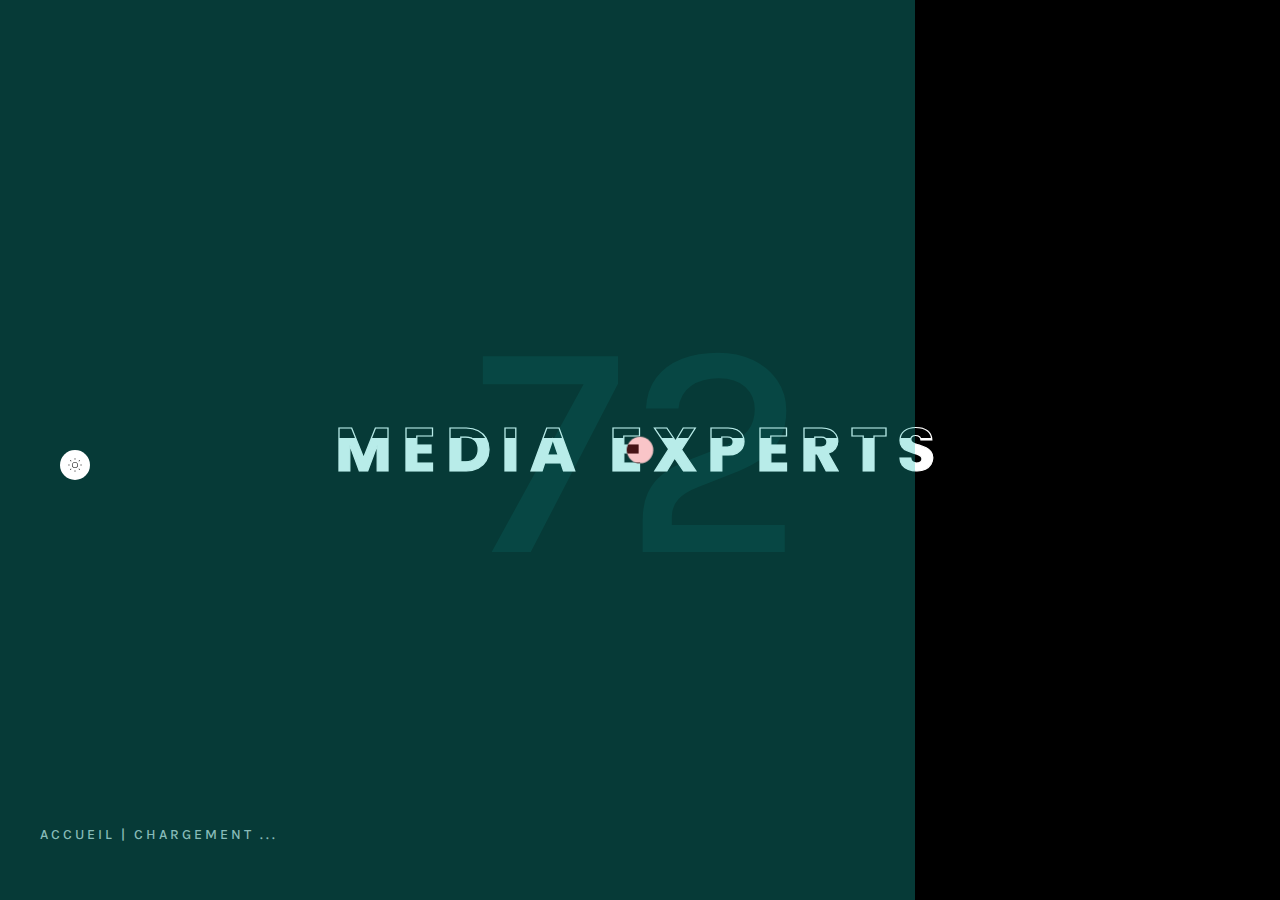
==== index.html @ b72513b0 "Update index.html" ====
<!DOCTYPE html>
<html lang="fr-FR">

<head>
    <meta charset="utf-8" />
    <meta name="viewport" content="width=device-width, initial-scale=1, shrink-to-fit=no" />
    <meta name="description" content="Media Experts, Talents Media Experts Une Structure à taille humaine composée d’une équipe de jeunes créatifs, MEDIA EXPERTS est une agence à taille humaine basée sur CASABLANCA, spécialisée dans le développement sur-mesure de logiciels métiers et d’applications Web & mobile avec une très forte orientation UI/UX , Marketing et Stratégies Digitales...
      Digiborigènes, nous avons grandi dans un environnement digital, Smartphone greffé à la main, nous sommes, alors, en immersion permanente. En plus d’être des mordus du digital, nous avons de nombreuses années d’expertise marketing au compteur.
La mission de MEDIA EXPERTS consiste à faire en sorte que vous vous démarquiez sur la toile. De plus, créatifs et passionnés, nous aimons les défis. Les idées les plus folles ne nous effraient pas, bien au contraire, elles nous grisent. À cet égard, notre équipe de Smart marketers ne reculera devant rien pour que vous remontiez dans les résultats des moteurs de recherche. Partant de ce fait, nous lèverons le voile sur le potentiel de votre entreprise et irons à la rencontre de votre audience.
Nous vous aiderons, ainsi, à atteindre le succès commercial au détour de conversations avec les internautes. Autrement dit, transformer leur curiosité virtuelle en consommation réelle. Ensuite, en faire des ambassadeurs pour votre marque, au discours bien plus audible que la plus coûteuse des publicités traditionnelles. Ce n’est que comme ça que vous séduirez même la plus sceptique de vos cibles. C’est toute la magie du marketing digital, et c’est, exactement, ça que nous faisons.
Agence digitale multisectorielle : High-tech, automobile, mode-beauté, grande consommation, B2B, Restauration, Immobilier… Media Experts sait s’adapter aux enjeux et aux codes de chaque secteur. La diversité de nos références clients nous permet une remise en question constante et une adaptabilité à toute épreuve.
">
    <meta name="keywords"
        content="Creative Agency, Marketing Agency, agency, business, corporate, creative, freelancersncer, interior, joomla template, K2 Blog, minimal, modern, multipurpose, personal, portfolio, responsive, simple, creative, works, showcase, portfolio, highlight, projects, modern, agency, digital, studio, css, animation, transition, freelancers, Digital Agency , Agence Digital , Agence marketing digital , Agence Media , agence web , developement web, creation site web, application mobile, media man, digital creative agency , premiere agence digital au maroc, maroc , casablanca , marrakech, agadir, tanger, fes, meknes, oujda, taza, digital, media, media agency, talents media experts, media experts, media expert, talent media expert, Morocco, MEDIA EXPERTISE, media-experts.net, media-experts.ma, mediaexperts.com, mediaexpert.ma, media-expert.net, Talents Media Experts, Media experts, media expert, agence marketing digital, agence marketing digital sur casablanca, agence marketing casablanca, agence marketing maroc, agence marketing digital maroc, Fes, Morocco, Digital agency morocco, marketing agency morocco, marketing agency casablanca, casa, creation site web, site web, website developement, marketing media, sponsoring, business manager, mediaman, media, agency.">
    <meta name="author" content="Media Experts">


    <!--  Title -->
    <title>Media Experts | Boite De Communication, Marketing Agency</title>

    <!-- Font Google -->
    <link rel="preload"
        href="https://fonts.googleapis.com/css2?family=Karla:wght@400;500&family=Poppins:wght@400;500;600;700&display=swap"
        as="style" onload="this.onload=null;this.rel='stylesheet'">
    <noscript>
        <link
            href="https://fonts.googleapis.com/css2?family=Karla:wght@400;500&family=Poppins:wght@400;500;600;700&display=swap"
            rel="stylesheet">
    </noscript>
    <link rel="shortcut icon" href="assets/img/favicon.ico" type="image/x-icon" />
    <link rel="icon" href="assets/img/favicon.ico" type="image/x-icon" />

    <!-- custom styles (optional) -->
    <link href="assets/css/plugins.css" rel="stylesheet" />
    <link href="assets/css/style.css" rel="stylesheet" />
</head>

<!--classic-menu-->

<body class="v-dark dsn-effect-scroll dsn-cursor-effect dsn-ajax">
    <!-- ========== Loading Page ========== -->
    <div class="preloader">
        <span class="percent v-middle">0</span>
        <span class="loading-text text-uppercase">Accueil | Chargement ...</span>
        <div class="preloader-bar">
            <div class="preloader-progress"></div>
        </div>
        <h1 class="title v-middle">
            <span class="letter-stroke">MEDIA EXPERTS</span>
            <span class="text-fill">MEDIA EXPERTS</span>
        </h1>
    </div>
    <!-- ========== End Loading Page ========== -->

    <!-- ========== Menu ========== -->
    <div class="site-header dsn-load-animate dsn-container">
        <div class="extend-container d-flex w-100 align-items-baseline justify-content-between align-items-end">
            <div class="inner-header p-relative">
                <div class="main-logo">
                    <a href="index.html" data-dsn="parallax">
                        <img class="light-logo"
                            src="[data-uri]"
                            data-dsn-src="assets/img/logo.png" alt="" />
                        <img class="dark-logo"
                            src="[data-uri]"
                            data-dsn-src="assets/img/logo-dark.png" alt="" />
                    </a>
                </div>
            </div>
            <div class="menu-icon d-flex align-items-baseline">
                <div class="text-menu p-relative  font-heading text-transform-upper">
                    <div class="p-absolute text-button">Menu</div>
                    <div class="p-absolute text-open">Ouvrir</div>
                    <div class="p-absolute text-close">Fermer</div>
                </div>
                <div class="icon-m" data-dsn="parallax" data-dsn-move="10">
                    <span class="menu-icon-line p-relative d-inline-block icon-top"></span>
                    <span class="menu-icon-line p-relative d-inline-block icon-center"></span>
                    <span class="menu-icon-line p-relative d-block icon-bottom"></span>
                </div>
            </div>
            <!-- Menu Place -->

            <nav class="accent-menu dsn-container main-navigation p-absolute  w-100  d-flex align-items-baseline ">
                <div class="menu-cover-title">Menu</div>
                <ul class="extend-container p-relative d-flex flex-column justify-content-center h-100">

                    <li class="dsn-active">
                        <a href="index.html">

                            <span class="dsn-title-menu">ACCUEIL</span>
                            
                            <span class="dsn-bg-arrow"></span>
                        </a>
                    </li>

                    <li>
                        <a href="about.html">

                            <span class="dsn-title-menu">MEDIA EXPERTS?</span>
                            
                            <span class="dsn-bg-arrow"></span>
                        </a>
                    </li>

                    <li>
                        <a href="nos-réalisation.html">

                            <span class="dsn-title-menu">NOS RÉALISATIONS</span>
                            
                            <span class="dsn-bg-arrow"></span>
                        </a>
                    </li>

                    <li>
                        <a href="contact.html">

                            <span class="dsn-title-menu">NOUS CONTACTER</span>
                            
                            <span class="dsn-bg-arrow"></span>
                        </a>
                    </li>
                </ul>
                <!-- Fin Menu -->

                <div class="container-content  p-absolute h-100 left-60 d-flex flex-column justify-content-center">
                    <div class="nav__info">
                        <div class="nav-content">
                            <p class="title-line">
                                TALENTS MEDIA EXPERTS</p>
                            <p>
                                19 lotiss. Sabrine<br>
                                Sidi Maârouf Casablanca - Maroc<iframe
                                    src="https://www.google.com/maps/embed?pb=!1m14!1m8!1m3!1d13293.818481049448!2d-7.6158658!3d33.5935069!3m2!1i1024!2i768!4f13.1!3m3!1m2!1s0x0%3A0x570daa88afe4e648!2sMEDIA%20EXPERTS!5e0!3m2!1sfr!2sma!4v1625963310596!5m2!1sfr!2sma"
                                    width="300" height="70" style="border:0;" allowfullscreen=""
                                    loading="lazy"></iframe></p>
                        </div>
                        <div class="nav-content">
                            <p class="title-line">
                                Contact</p>
                            <p class="links over-hidden">
                                <a href="tel: +212614337765" data-hover-text="+212 614-337765" class="link-hover">+212
                                    614-337765</a>
                            </p>
                            <p class="links over-hidden">
                                <a href="tel: +212671133234" data-hover-text="+212 671-133234" class="link-hover">+212
                                    671-133234</a>
                            </p>
                            <p class="links  over-hidden">
                                <a href="mailto: support@media-experts.net" data-hover-text="support@media-experts.net"
                                    class="link-hover">support@media-experts.net</a>
                            </p>
                        </div>
                    </div>
                    <div class="nav-social nav-content">
                        <div class="nav-social-inner p-relative">
                            <p class="title-line">
                                Suivez Nous</p>
                            <ul>
                                <li>
                                    <a href="https://www.facebook.com/TalentsMediaExperts/" target="_blank"
                                        rel="nofollow">FACEBOOK
                                        <div class="icon-circle"></div>
                                    </a>
                                </li>
                                <li>
                                    <a href="https://www.instagram.com/talents_media_experts/" target="_blank"
                                        rel="nofollow">INSTAGRAM
                                        <div class="icon-circle"></div>
                                    </a>
                                </li>

                                <li>
                                    <a href="https://www.youtube.com/channel/UCia4y7HMs16XvCn5Q-sri3g" target="_blank"
                                        rel="nofollow">Youtube.
                                        <div class="icon-circle"></div>
                                    </a>
                                </li>

                            </ul>
                        </div>
                    </div>
                </div>
            </nav>
        </div>
    </div>
    <!-- ========== End Menu ========== -->

    <main class="main-root">

        <!-- ========== side box left ========== -->
        <div class="side-bar-full">
            <div class="side-box-left ">
                <div class="side-menu border-left border-right p-relative h-100 d-flex justify-content-center">
                    <div class="page-active">
                        <h2 class="text-uppercase"><br>MEDIA EXPERTS <br> WELCOME TO</h2>
                    </div>
                </div>
            </div>
            <div class="side-box-right text-stroke border-right text-uppercase">
                <div class="text-inner over-hidden">
                    <div class="text-stroke-box">
                        <div class="text-stroke-inner">TALENTS MEDIA EXPERTS </div>
                    </div>
                </div>
            </div>
        </div>
        <!-- ========== End side box left ========== -->

        <div id="dsn-scrollbar">
            <div class=" inner-content">
                <div class="wrapper ">
                    <!-- ========== Header Section ========== -->
                    <header
                        class="header-pages v-dark-head full-width h-v-100 section-padding p-relative dsn-header-animation over-hidden">
                        <div class="hero-img p-absolute w-100 dsn-hero-parallax-img  h-100 before-z-index top-0"
                            data-overlay="5" data-dsn-ajax="img">
                            <div class=" " data-dsn="video">
                                <video class="bg-image cover-bg dsn-video" preload="none" data-dsn-poster="" autoplay
                                    loop muted playsinline>
                                    <source src="assets\vid\back.mp4" type="video/mp4">
                                </video>
                            </div>
                        </div>

                        <div class="d-flex w-100 h-100 align-items-center dsn-container">
                            <div class="box-title p-relative z-index-1">


                                <h1 class="title dsn-load-animate p-relative">Media Experts<br>
                                    <font size="6px;"> <b>Une Structure à taille humaine composée d’une équipe de jeunes
                                            créatifs</b>
                                </h1>
                                </font>

                            </div>


                        </div>
                    </header>
                    <!-- ========== End Header Section ========== -->

                    <!-- ========== About Section ========== -->
                    <section class="about p-relative dsn-container section-margin" data-dsn-title="À propos de nous">
                        <div class="section-title w-100">
                            <span class="tag-heading p-10 mb-15 background-section heading-color">
                                Talents Media Experts ?
                            </span>
                            <h2 class="heading-h2">
                                Nous pensons et exécutons des actions digitales<br> à fort impact marketing
                            </h2>
                        </div>

                        <div class="row">


                            <div class="col-lg-6 h-100">
                                <div class="box-img h-100">
                                    <img class="cover-bg-img"
                                        src="[data-uri]"
                                        data-dsn-src="assets/img/agency-1.png" alt="">
                                </div><br><br><br><br><br>
                            </div>

                            <div class="col-lg-6 h-100">
                                <div class="p-relative text ms-mt-block">


                                    <h2 class="heading-h2"><b style="color: #ff009a">M</b><b
                                            style="color: #ffec00 ">E</b><b style="color: #feb400">D</b><b
                                            style="color: #38d9ff">I</b><b style="color: #00e481">A</b><br> <b
                                            style="color: #00ac9f">E</b><b style="color: #0077bb">X</b><b
                                            style="color: #ff9f00">P</b><b style="color: #ff04b0">E</b><b
                                            style="color:#0082d7">R</b><b style="color: #05c57e">T</b><b
                                            style="color:#d00082">S</b><b style="color: #ffe300"> ?</b></h2>
                                    <p class="mt-20 border-bottom pb-20">MEDIA EXPERTS est une agence à taille humaine
                                        basée sur CASABLANCA, spécialisée dans le développement sur-mesure de logiciels
                                        métiers et d’applications Web & mobile avec une très forte orientation UI/UX ,
                                        Marketing et Stratégies Digitales ......</p>
                                    </p>

                                    <a href="about.html" target="_blank" class="link-custom v-light image-zoom mt-30"
                                        data-dsn="parallax">
                                        Voir Plus...
                                    </a>
                                </div>
                            </div>

                        </div>
                    </section>
                    <!-- ========== End About Section ========== -->

                    <!-- ========== Service Section ========== -->
                    <section class="services dsn-container p-relative section-margin "
                        data-dsn-title="Nos Domaines D'expertise">
                        <div class="section-title">
                            <span class="tag-heading p-10 mb-15 background-section heading-color">Nos domaines
                                d'expertise</span>
                            <h4 class="heading-h4">Nous offrons une large gamme de services.<br> Frappez juste une fois
                                et vous trouverez tout ce dont vous avez besoin.</h4>
                        </div>
                        <div class="d-grid grid-md-2 grid-lg-3">
                            <div class="service-item p-relative border">
                                <div class="service-item-inner style-box">
                                    <div class="icon" style="text-align: center;">
                                        <img src="assets/img/services/webdev.svg" alt="">
                                    </div>
                                    <div class="content-box" style="text-align: center;">
                                        <h4 class="title-block mt-20">DÉVELOPPEMENT WEB</h4>
                                    </div>
                                </div>
                            </div>
                            <div class="service-item p-relative border">
                                <div class="service-item-inner style-box">
                                    <div class="icon" style="text-align: center;">
                                        <img src="assets/img/services/graphic.svg" alt="">
                                    </div>
                                    <div class="content-box" style="text-align: center;">
                                        <h4 class="title-block mt-20">CRÉATION GRAPHIQUE</h4>
                                    </div>
                                </div>
                            </div>
                            <div class="service-item p-relative border" style="text-align: center;">
                                <div class="service-item-inner style-box">
                                    <div class="icon">
                                        <img src="assets/img/services/marketing.svg" alt="">
                                    </div>
                                    <div class="content-box">
                                        <h4 class="title-block mt-20">DIGITAL MARKETING</h4>
                                    </div>
                                </div>
                            </div>
                            <div class="service-item p-relative border">
                                <div class="service-item-inner style-box" style="text-align: center;">
                                    <div class="icon">
                                        <img src="assets/img/services/com.svg" alt="">
                                    </div>
                                    <div class="content-box">
                                        <h4 class="title-block mt-20">COMMUNITY MANAGEMENT</h4>
                                    </div>
                                </div>
                            </div>
                            <div class="service-item p-relative border" style="text-align: center;">
                                <div class="service-item-inner style-box">
                                    <div class="icon">
                                        <img src="assets/img/services/mobiledev.svg" alt="">
                                    </div>
                                    <div class="content-box">
                                        <h4 class="title-block mt-20">DÉVELOPPEMENT D’APPLICATIONS</h4>
                                    </div>
                                </div>
                            </div>
                            <div class="service-item p-relative border" style="text-align: center;">
                                <div class="service-item-inner style-box">
                                    <div class="icon">
                                        <img src="assets/img/services/brand.svg" alt="">
                                    </div>
                                    <div class="content-box">
                                        <h4 class="title-block mt-20">IDENTITÉ ET BRANDING</h4>
                                    </div>
                                </div>
                            </div>
                            <div class="service-item p-relative border" style="text-align: center;">
                                <div class="service-item-inner style-box">
                                    <div class="icon">
                                        <img src="assets/img/services/video.svg" alt="">
                                    </div>
                                    <div class="content-box">
                                        <h4 class="title-block mt-20">PRODUCTION VIDÉO</h4>
                                    </div>
                                </div>
                            </div>
                            <div class="service-item p-relative border" style="text-align: center;">
                                <div class="service-item-inner style-box">
                                    <div class="icon">
                                        <img src="assets/img/services/sem.svg" alt="">
                                    </div>
                                    <div class="content-box">
                                        <h4 class="title-block mt-20">RÉFÉRENCEMENT SEM</h4>
                                    </div>
                                </div>
                            </div>
                            <div class="service-item p-relative border" style="text-align: center;">
                                <div class="service-item-inner style-box">
                                    <div class="icon">
                                        <img src="assets/img/services/pan.svg" alt="">
                                    </div>
                                    <div class="content-box">
                                        <h4 class="title-block mt-20">MARKETING TRADITIONNEL</h4>
                                    </div>
                                </div>
                            </div>
                        </div>
                    </section>
                    <!-- ========== End Service Section ========== -->


                    <!-- ========== Work Section ========== -->
                    <section class="our-work work-list dsn-filter dsn-container dsn-filter p-relative section-margin"
                        data-dsn-title="RÉALISATIONS">

                        <div class="section-title">
                            <span class="tag-heading p-10 mb-15 background-section heading-color">RÉALISATIONS</span>
                            <h2 class="heading-h2">Nos Dernières réalisations :</h2>
                        </div>

                        <!-- <div class="filtering d-flex justify-content-between mb-50">
                            <h3 class="title-block border-before">PORTFOLIO</h3>
                        </div> -->

                        <div class="projects-list background-main gallery dsn-isotope " data-dsn-item=".work-item">
                            <div class="work-item border-bottom fashion Photography">
                                <div class="d-grid grid-lg-2 align-items-center">
                                    <div class="title-meta">
                                        <div class="metas" style="text-align: center;">
                                            <span>DÉVELOPPEMENT WEB</span>
                                            <span>SEM</span>
                                            <span>CRÉATION GRAPHIQUE</span>
                                        </div>

                                        <div class="text-inner p-relative">
                                            <a class="texts effect-ajax" data-dsn-ajax="work"
                                                style="text-align: center;">
                                                <h4 class="heading-h2 sec-title has-box-mod move-circle"
                                                    data-dsn="parallax">
                                                    International Speed Freight
                                                </h4>
                                            </a>
                                            <div style="text-align: center; align-items: center;align-content: center;">
                                                <a href="about.html" target="_blank"
                                                    class="link-custom v-light image-zoom mt-30" data-dsn="parallax">
                                                    Voir le projet
                                                </a>
                                            </div>
                                        </div>




                                    </div>

                                    <div class="box-img p-relative ">

                                        <a data-dsn-ajax="work" href="#" class="effect-ajax img-next-box before-z-index"
                                            data-overlay="1">
                                            <img class="cover-bg-img " data-dsn-position="50% 10%"
                                                src="[data-uri]"
                                                data-dsn-src="assets/img/project/project1/isf.png" alt="">
                                        </a>
                                    </div>
                                </div>
                            </div>
                            <div class="work-item border-bottom photography">
                                <div class="d-grid grid-lg-2 align-items-center">
                                    <div class="title-meta">
                                        <div class="metas" style="text-align: center;">
                                            <span>MARKETING TRADITIONNEL</span>
                                            <span>CRÉATION GRAPHIQUE</span>
                                        </div>

                                        <div class="text-inner p-relative">
                                            <a class="text effect-ajax" data-dsn-ajax="work"
                                                style="text-align: center;">
                                                <h4 class="heading-h2 sec-title has-box-mod move-circle"
                                                    data-dsn="parallax">
                                                    CASA IMMO STORE
                                                </h4>
                                            </a>
                                            <div style="text-align: center; align-items: center;align-content: center;">
                                                <a href="about.html" target="_blank"
                                                    class="link-custom v-light image-zoom mt-30" data-dsn="parallax">
                                                    Voir le projet
                                                </a>
                                            </div>
                                        </div>
                                    </div>

                                    <div class="box-img p-relative">
                                        <a href="#" data-dsn-ajax="work" class="effect-ajax img-next-box before-z-index"
                                            data-overlay="1">
                                            <img class="cover-bg-img "
                                                src="[data-uri]"
                                                data-dsn-src="assets/img/project/project2/casaimmostor.png" alt="">
                                        </a>
                                    </div>
                                </div>
                            </div>

                            <div class="work-item border-bottom architecture">
                                <div class="d-grid grid-lg-2 align-items-center">
                                    <div class="title-meta">
                                        <div class="metas" style="text-align: center;">
                                            <span>DÉVELOPPEMENT WEB </span><span>SEM </span><span> CRÉATION
                                                GRAPHIQUE</span>
                                            <span>DÉVELOPPEMENT D’APPLICATIONS</span><span>IDENTITÉ ET BRANDING</span>
                                            <span> CONSEILS</span>
                                        </div>

                                        <div class="text-inner p-relative">
                                            <a class="text effect-ajax" data-dsn-ajax="work"
                                                style="text-align: center;">
                                                <h4 class="heading-h2 sec-title has-box-mod move-circle"
                                                    data-dsn="parallax">
                                                    L'APÉRO MARROKII
                                                </h4>
                                            </a>
                                            <div style="text-align: center; align-items: center;align-content: center;">
                                                <a href="about.html" target="_blank"
                                                    class="link-custom v-light image-zoom mt-30" data-dsn="parallax">
                                                    Voir le projet
                                                </a>
                                            </div>
                                        </div>
                                    </div>

                                    <div class="box-img p-relative">
                                        <a href="#" data-dsn-ajax="work" class="effect-ajax img-next-box before-z-index"
                                            data-overlay="1">
                                            <img class="cover-bg-img "
                                                src="[data-uri]"
                                                data-dsn-src="assets/img/project/project3/lapero.png" alt="">
                                        </a>
                                    </div>
                                </div>
                            </div>

                            <div class="work-item border-bottom brand product">
                                <div class="d-grid grid-lg-2 align-items-center">
                                    <div class="title-meta">
                                        <div class="metas" style="text-align: center;">
                                            <span>DIGITAL MARKETING </span>
                                            <span>CRÉATION GRAPHIQUE</span>
                                            <span>PRODUCTION VIDÉO</span>
                                            <span>IDENTITÉ ET BRANDING</span>
                                        </div>

                                        <div class="text-inner p-relative" style="text-align: center;">
                                            <a class="text effect-ajax" data-dsn-ajax="work">
                                                <h4 class="heading-h2 sec-title has-box-mod move-circle"
                                                    data-dsn="parallax">
                                                    LE PARK 18
                                                </h4>
                                            </a>
                                            <div style="text-align: center; align-items: center;align-content: center;">
                                                <a href="about.html" target="_blank"
                                                    class="link-custom v-light image-zoom mt-30" data-dsn="parallax">
                                                    Voir le projet
                                                </a>
                                            </div>
                                        </div>
                                    </div>

                                    <div class="box-img p-relative">
                                        <a href="#" data-dsn-ajax="work" class="effect-ajax img-next-box before-z-index"
                                            data-overlay="1">
                                            <img class="cover-bg-img "
                                                src="[data-uri]"
                                                data-dsn-src="assets/img/project/project4/1.jpg" alt="">
                                        </a>
                                    </div>
                                </div>
                            </div>
                        </div>
                    </section>
                    <!-- ========== End Work Section ========== -->

                    <!-- ========== Video Section ========== -->
                    <div class="section-video section-margin p-relative">
                        <div class="bg-section p-relative">
                            <div class="before-z-index" data-dsn-grid="move-up" data-overlay="3">
                                <img class="cover-bg-img"
                                    src="[data-uri]"
                                    data-dsn-src="assets/img/project/project3/lepark.png" alt="">
                            </div>

                            <a href="https://vimeo.com/696334393" class="vid c-hidden v-middle z-index-2">
                                <div class="play-btn image-zoom background-main heading-color move-circle"
                                    data-dsn="parallax" style="text-align: center;">PLAY
                                </div>
                            </a>
                        </div>
                    </div>
                    <!-- ========== End Video Section ========== -->

                    <!-- ========== brand-client ========== -->
                    <div class="dsn-container brand-client mb-section" data-dsn-title="Nos Clients">

                        <div class="section-title">
                            <span class="tag-heading p-10 mb-15 background-section heading-color">Nos Clients</span>
                            <h2 class="heading-h2">
                                Ils nous ont fait confiance
                            </h2>
                        </div>

                        <div class="wrapper-client d-grid grid-lg-3 grid-sm-2">
                            <div class="logo-box border">
                                <div class="logo-box-inner style-box">
                                    <a href="https://www.facebook.com/laperoMarrokii" target="_blank"><img
                                            src="assets/img/logo/kfc.png" alt=""></a>
                                </div>
                            </div>
                            <div class="logo-box border">
                                <div class="logo-box-inner style-box">
                                    <a href="http://hermanoscars.ma/" target="_blank"><img src="assets/img/logo/1.png"
                                            alt=""></a>
                                </div>
                            </div>
                            <div class="logo-box border">
                                <div class="logo-box-inner style-box">
                                    <a href="http://ada-packaging.com/" target="_blank"><img src="assets/img/logo/2.png"
                                            alt=""></a>
                                </div>
                            </div>
                            <div class="logo-box border">
                                <div class="logo-box-inner style-box">
                                    <a href="https://immocasastore.com/" target="_blank"> <img
                                            src="assets/img/logo/3.png" alt="">
                                </div></a>
                            </div>
                            <div class="logo-box border">
                                <div class="logo-box-inner style-box">
                                    <a href="https://rababassistance.com" target="_blank"> <img
                                            src="assets/img/logo/isf.png" alt=""></a>
                                </div>
                            </div>
                            <div class="logo-box border">
                                <div class="logo-box-inner style-box">
                                    <a href="https://www.facebook.com/arabesqueaindiab/" target="_blank"><img
                                            src="assets/img/logo/5.png" alt=""></a>
                                </div>
                            </div>
                            <div class="logo-box border">
                                <div class="logo-box-inner style-box">
                                    <a href="https://www.facebook.com/amabretagne/" target="_blank"><img
                                            src="assets/img/logo/ama.png" alt=""></a>
                                </div>
                            </div>
                            <div class="logo-box border">
                                <div class="logo-box-inner style-box">
                                    <a href="https://www.facebook.com/lepark18casa/" target="_blank"><img
                                            src="assets/img/logo/lepark.png" alt=""></a>
                                </div>
                            </div>
                            <div class="logo-box border">
                                <div class="logo-box-inner style-box">
                                    <a href="https://hairski.com/" target="_blank"><img src="assets/img/logo/leonne.png"
                                            alt=""></a>
                                </div>
                            </div>

                            <div class="logo-box border">
                                <div class="logo-box-inner style-box">
                                    <a href="https://hairski.com/" target="_blank"><img src="assets/img/logo/shore.png"
                                            alt=""></a>
                                </div>
                            </div>
                            <div class="logo-box border">
                                <div class="logo-box-inner style-box">
                                    <a href="https://hairski.com/" target="_blank"><img src="assets/img/logo/stop1.png"
                                            alt=""></a>
                                </div>
                            </div>
                            <div class="logo-box border">
                                <div class="logo-box-inner style-box">
                                    <a href="https://hairski.com/" target="_blank"><img src="assets/img/logo/ada.png"
                                            alt=""></a>
                                </div>
                            </div>

                        </div>
                        <div style="text-align: center;align-content: center; align-items: center;">
                            <a href="about.html" target="_blank" class="link-custom v-light image-zoom mt-30"
                                data-dsn="parallax">
                                Voir Plus...
                            </a>
                        </div><br>
                    </div>
                    <!-- ========== End brand-client ========== -->


                    <!-- ========== Next Page ========== -->
                    <div class="next-page dsn-container section-padding p-relative" data-dsn-title="Nous Contacter">
                        <div class="full-bg background-section p-absolute h-100 before-z-index"></div>
                        <span class="tag-heading background-main heading-color p-10">Vous Avec un projet?</span>
                        <h2 class="title max-w570">
                            <span class="letter-stroke">Vous avez un projet, une question ?</span>

                        </h2>
                        <a href="https://api.whatsapp.com/send?phone=212614337765&text=Bonjour,%20Comment%20puis-je%20vous%20aider?"
                            target="_blank" class="link-custom p-relative mt-30 v-light">
                            Nous écrire
                        </a>
                    </div>
                    <!-- ========== End Next Page ========== -->

                    <!-- ========== Footer ========== -->
                    <footer class="footer border-top background-section">
                        <div class="dsn-container">
                            <div class="d-grid grid-sm-2">
                                <div class="footer-item">
                                    <a href="#" class="logo-footer m-auto">
                                        <img src="assets/img/logo.png" alt="" class="logo-dark cover-bg-img">
                                        <img src="assets/img/logo-dark.png" alt="" class="logo-light cover-bg-img">
                                    </a>
                                </div>

                                <div class="footer-item text-right">
                                    <ul class="box-social">
                                        <li data-dsn="parallax">
                                            <a href="https://www.facebook.com/TalentsMediaExperts/"
                                                target="_blank">FB</a>
                                        </li>
                                        <li data-dsn="parallax">
                                            <a href="https://www.instagram.com/talents_media_experts/"
                                                target="_blank">IG</a>
                                        </li>
                                        <li data-dsn="parallax">
                                            <a href="https://www.linkedin.com/company/talents-media-experts"
                                                target="_blank">In</a>
                                        </li>
                                        <li data-dsn="parallax">
                                            <a href="https://www.youtube.com/channel/UCia4y7HMs16XvCn5Q-sri3g"
                                                target="_blank">YT</a>
                                        </li>
                                    </ul>
                                </div>

                            </div>

                            <div class="footer-bottom d-grid grid-md-2 border-top pt-30 mt-30" >
                                <div class="footer-item order-md-2">
                                    <div class="nav-footer text-right">
                                        <ul>
                                            <li class="d-inline-block over-hidden"><a class="link-hover"
                                                    data-dsn="parallax" href="index.html">Accueil</a>
                                            </li>
                                            <li class="d-inline-block over-hidden"><a class="link-hover"
                                                    data-dsn="parallax" href="about.html">Media Experts?</a>
                                            </li>
                                            <li class="d-inline-block over-hidden"><a class="link-hover"
                                                    data-dsn="parallax" href="nos-réalisation.html">Réalisations</a>
                                            </li>
                                            <li class="d-inline-block over-hidden"><a class="link-hover"
                                                    data-dsn="parallax" href="contact.html">Contact</a>
                                            </li>
                                        </ul>
                                    </div>
                                </div>

                                <div class="footer-item">
                                    <div class="copyright">
                                        <div class="copright-text over-hidden">
                                            <font size="2px">2015-2022 © <a class="link-hover"
                                                    data-hover-text="Media Experts" href="https://media-experts.net"
                                                    target="_blank"> MEDIA EXPERTS</a>, TOUS DROITS RÉSERVÉS.</font>
                                        </div>
                                    </div>
                                </div>
                            </div>
                        </div>
                    </footer>
                    <!-- ========== End Footer ========== -->

                </div>
            </div>

        </div>


        <!-- ========== Contact Form Model ========== -->
        <div class="contact-btn">
            <div class="contact-btn-txt">Contact</div>
        </div>
        <div class="contact-modal background-section">
            <!-- <div class="dsn-container contact-inner section-margin"> -->
                <div class="contact-content d-flex flex-column p-relative background-main box-padding h-100" >
                    <div class="row">
                        <div class="col-lg-8 col-md-6">
                            <div class="form-box d-flex flex-column">
                                <h4 class="title-block p-relative mb-30 text-uppercase border-section-bottom">Comment Nous pouvons vous aider?</h4>
                                <form id="contact-form" class="form w-100" method="POST" action="contact.php"
                                    data-toggle="validator">
                                    <div class="messages"></div>
                                    <div class="input__wrap controls">
                                        <div class="form-group">
                                            <div class="entry-box">
                                                <label>Votre Nom *</label>
                                                <input id="form_name" type="text" name="name"
                                                    placeholder="Tapez votre nom" required="required"
                                                    data-error="Le nom est requis.">
                                            </div>
                                            <div class="help-block with-errors"></div>
                                        </div>

                                        <div class="form-group">
                                            <div class="entry-box">
                                                <label>Votre E-Mail *</label>
                                                <input id="form_email" type="email" name="email"
                                                    placeholder="Tapez votre adresse e-mail" required="required"
                                                    data-error="Un E-mail valide est requis.">
                                            </div>
                                            <div class="help-block with-errors"></div>
                                        </div>

                                        <div class="form-group">
                                            <div class="entry-box">
                                                <label>Quoi de neuf?</label>
                                                <textarea id="form_message" class="form-control" name="message"
                                                    placeholder="Parlez-nous de vous et du monde"
                                                    required="required"
                                                    data-error="S'il vous plaît, laissez-nous un message."></textarea>
                                            </div>
                                            <div class="help-block with-errors"></div>
                                        </div>

                                        <div class="text-right">
                                            <div class="image-zoom w-auto d-inline-block move-circle"
                                                data-dsn="parallax">
                                                <input type="submit" name = "submit" value="Envoyer " class="v-light">
                                            </div>
                                        </div>
                                    </div>
                                </form>
                            </div>
                        </div>
                        <div class="col-lg-4 col-md-6">
                            <div
                                class="contact-content xs-mt-block d-flex flex-column p-relative background-section style-box h-100">
                                <h4 class="title-block p-relative mb-30 text-uppercase border-section-bottom">
                                    Contact Info</h4>

                                <div class="content-bottom">
                                    <div class="item">
                                        <h5 class="sm-title-block mb-15">Adresse :</h5>
                                        <p>38 BD Driss Lahrizi<br> 2eme Etage Centre Ville<br> Casablanca, Maroc.</p>
                                    </div>

                                    <div class="item">
                                        <h5 class="sm-title-block mb-15">Email</h5>
                                        <a href="mailto:support@media-experts.net"><small>support@media-experts.net</small></a>
                                    </div>

                                    <div class="item">
                                        <h5 class="sm-title-block mb-15">Téléphone</h5>
                                        <a href="tel:+212614337765">Mob 1 : +212 614-337765 </a><br><a href="tel:+212671133234">Mob 2 : +212 671-133234</a>
                                    </div>
                                </div>
                            </div>
                        </div>
                </div>
            <!-- </div> -->
        </div>

        <!-- ========== End Contact Form Model ========== -->


        <!-- ========== Contact Stories ========== -->
        <div class="stories-btn">
            <div class="stories-btn-txt">ALBUM</div>
        </div>
        <div class="dsn-stories dsn-stories-model">
            <div class="close-story"></div>
            <div class="dsn-stories-gallery">
                <div class="p-relative h-100">
                    <a href="assets/img/stories/storie-5-2.png"></a>
                </div>

                <h4 class="title-block">
                    MOT DES<br> FONDATEURS
                </h4>
            </div>
            <div class="dsn-stories-gallery">
                <div class="p-relative h-100">
                    <a href="assets/img/stories/1.jpg"></a>
                    <a href="assets/img/stories/2.jpg"></a>
                    <a href="assets/img/stories/3.jpg"></a>
                    <a href="assets/img/stories/4.jpg"></a>
                    <a href="assets/img/stories/5.png"></a>
                    <a href="assets/img/stories/8.png"></a>
                    <a href="assets/img/stories/7.png"></a>

                    <a href="assets/img/stories/14.jpg"></a>
                    <a href="assets/img/stories/15.png"></a>
                    <a href="assets/img/stories/16.jpg"></a>
                </div>
                <h4 class="title-block">
                    NOS DOMAINES D'EXPERTISE
                </h4>
            </div>
            <div class="dsn-stories-gallery">
                <div class="p-relative h-100">
                    <a href="assets/img/stories/5.png"></a>
                    <a href="assets/img/stories/15.png"></a>
                </div>

                <h4 class="title-block">
                    DEVELOPPEMENT<br>WEB
                </h4>
            </div>
            <div class="dsn-stories-gallery">
                <div class="p-relative h-100">
                    <a href="assets/img/stories/7.png"></a>
                    <a href="assets/img/stories/8.png"></a>
                </div>

                <h4 class="title-block">
                    Identité <br> & Branding
                </h4>
            </div>
            <div class="dsn-stories-gallery">
                <div class="p-relative h-100">
                    <a href="assets/img/stories/9.png"></a>
                    <a href="assets/img/stories/10.png"></a>
                    <a href="assets/img/stories/11.png"></a>
                    <a href="assets/img/stories/12.png"></a>
                    <a href="assets/img/stories/13.png"></a>
                </div>

                <h4 class="title-block">
                    MEDIA <br> EXPERTS
                </h4>
            </div>
        </div>
        <!-- ========== End Contact Stories ========== -->

    </main>


    <!-- ========== Cursor Page ========== -->
    <div class="cursor">

        <div class="cursor-helper">
            <span class="cursor-drag">Drag</span>
            <span class="cursor-view">Voir</span>
            <span class="cursor-open"><i class="fas fa-plus"></i></span>
            <span class="cursor-close">Fermer</span>
            <span class="cursor-play">Play</span>
            <span class="cursor-next"><i class="fas fa-chevron-right"></i></span>
            <span class="cursor-prev"><i class="fas fa-chevron-left"></i></span>
        </div>

    </div>
    <!-- ========== End Cursor Page ========== -->


    <!-- ========== social network ========== -->
    <div class="social-network">
        <ul class="socials d-flex  flex-column ">
            <li>
                <a href="https://www.instagram.com/talents_media_experts/" target="_blank">
                    <i class="fab fa-instagram"></i>
                    <span>Instagram</span>
                </a>
            </li>
            <li>
                <a href="https://www.linkedin.com/company/talents-media-experts" target="_blank">
                    <i class="fab fa-linkedin"></i>
                    <span>Linkedin</span>
                </a>
            </li>
            <li>
                <a href="http://facebook.fr/talentsmediaexperts" target="_blank">
                    <i class="fab fa-facebook-f"></i>
                    <span>Facebook</span>
                </a>
            </li>
            <li>
                <a href="https://www.youtube.com/channel/UCia4y7HMs16XvCn5Q-sri3g" target="_blank">
                    <i class="fab fa-youtube"></i>
                    <span>Youtube</span>
                </a>
            </li>
        </ul>
    </div>
    <!-- ========== End social network ========== -->

    <!-- ========== Light & Dark Options ========== -->
    <div class="day-night">
        <div class="night active" data-dsn-theme="dark">
            <svg width="48" height="48" viewBox="0 0 48 48">
                <rect x="12.3" y="23.5" width="2.6" height="1"></rect>
                <rect x="16.1" y="15.3" transform="matrix(0.7071 -0.7071 0.7071 0.7071 -6.8871 16.5732)" width="1"
                    height="2.6"></rect>
                <rect x="23.5" y="12.3" width="1" height="2.6"></rect>
                <rect x="30.1" y="16.1" transform="matrix(0.7071 -0.7071 0.7071 0.7071 -2.5145 27.0538)" width="2.6"
                    height="1"></rect>
                <rect x="33.1" y="23.5" width="2.6" height="1"></rect>
                <rect x="30.9" y="30.1" transform="matrix(0.7071 -0.7071 0.7071 0.7071 -12.9952 31.4264)" width="1"
                    height="2.6"></rect>
                <rect x="23.5" y="33.1" width="1" height="2.6"></rect>
                <rect x="15.3" y="30.9" transform="matrix(0.7071 -0.7071 0.7071 0.7071 -17.3677 20.9457)" width="2.6"
                    height="1"></rect>
                <path
                    d="M24,18.7c-2.9,0-5.3,2.4-5.3,5.3s2.4,5.3,5.3,5.3s5.3-2.4,5.3-5.3S26.9,18.7,24,18.7z M24,28.3c-2.4,0-4.3-1.9-4.3-4.3s1.9-4.3,4.3-4.3s4.3,1.9,4.3,4.3S26.4,28.3,24,28.3z">
                </path>
            </svg>
        </div>
        <div class="moon" data-dsn-theme="night">
            <svg width="48" height="48" viewBox="0 0 48 48">
                <path
                    d="M24,33.9c-5.4,0-9.9-4.4-9.9-9.9c0-4.3,2.7-8,6.8-9.4l0.8-0.3l-0.1,0.9c-0.2,0.6-0.2,1.3-0.2,1.9c0,5.2,4.3,9.5,9.5,9.5c0.6,0,1.3-0.1,1.9-0.2l0.8-0.2L33.3,27C32,31.1,28.3,33.9,24,33.9z M20.4,15.9c-3.2,1.4-5.3,4.5-5.3,8.1c0,4.9,4,8.9,8.9,8.9c3.6,0,6.7-2.1,8.1-5.3c-0.4,0-0.8,0.1-1.3,0.1c-5.8,0-10.5-4.7-10.5-10.5C20.4,16.7,20.4,16.3,20.4,15.9z">
                </path>
            </svg>
        </div>
    </div>
    <!-- ========== End Light & Dark Options ========== -->


    <!-- ========== Scroll Right Page To Top Page ========== -->
    <div class="scroll-to-top">
        <img src="assets/img/scroll_top.svg" alt="">
        <div class="box-number v-middle">
            <span>0%</span>
        </div>
    </div>
    <!-- ========== End Scroll Right Page To Top Page ========== -->

    <!-- ========== paginate-right-page ========== -->
    <div class="dsn-paginate-right-page"></div>

    <!-- Optional JavaScript -->
    <script src="assets/js/jquery-3.1.1.min.js"></script>
    <script src="assets/js/plugins.min.js"></script>
    <script src="assets/js/dsn-grid.min.js"></script>
    <script src="assets/js/custom.js"></script>

</body>

</html>

<!-- MEDIA EXPERTS @2021 , DESIGNED BY TALENTS MEDIA EXPRTS , ALL RIGHT RESERVED ( 19 lotiss. Sabrine Sidi Maârouf Casablanca - Maroc, Morocco.)
---- assets/css/plugins.css ----
/*-----------------------------------------------------------------------------------

	Template Name: 
	Template URI: 
	Description: 
	Author: 
	Author URI:
	Version: 1.0

-----------------------------------------------------------------------------------*/

/* ----------------------------------------------------------------
			[ All Css Plugins & Helper Classes File ]
-----------------------------------------------------------------*/

/* == bootstrap == */
@import url("plugins/bootstrap-grid.min.css");

/* == fontawesome == */
@import url("plugins/fontawesome-all.min.css");


/* == Swiper == */
@import url("plugins/swiper.min.css");


/* == justifiedGallery == */
@import url("plugins/justifiedGallery.min.css");

/* == magnific popup == */
@import url("plugins/magnific-popup.min.css");

/* == magnific popup == */
@import url("plugins/youtubepopup.min.css");

/* == Helper Class == */
@import url("global.min.css");

/* == twentytwenty == */
@import url("plugins/twentytwenty.min.css");

@import url("plugins/jquery.animatedheadline.css");
---- assets/css/style.css ----
@charset "UTF-8";
/*-----------------------------------------------------------

  Template Name: Media Experts - www.mediaexperts.ma
  Template URI: https://mediaexperts.ma;
  Description: Media Experts Agency ( TALENTS MEDIA EXPERTS)
  Author:  TALENTS MEDIA EXPERTS 
  Author URI: https://mediaexperts.ma;
  Version: 2.0.1

-------------------------------------------------------------*/
/*-----------------------------------------------------------

    1.  Variables
    2.  Mixins
      - Mixins Master
      - Utilities
    3.  Normalize
    4.  Helpers
    5. Typography
      - Copy
	  - Headings
	6. Core
    7. Navigation
      - Links
      - Menus
	  - Next & Previous
    8. Content
      - pages
      - Comments
      - Archives
      - Footer
    9.Forms
      - Button
      - Fields
    10.Blocks
    11.Media
      - captions
    12.Version Light

-------------------------------------------------------------*/


:root, :root .v-light, :root .v-light-head {
  --bg-color: #fff;
  --assistant-color: #f1f1f1;
  --theme-color: #14bfb5;
  --font-color: #0009;
  --heading-color: #000;
  --border-color: #cccccc;
  --smooth-color: #141414;
  --reverse-color: #141414;
  --reverse-heading-color: #fff;
}

:root .v-dark, :root .v-dark-head {
  --bg-color: #000;
  --assistant-color: #080808;
  --theme-color: #14bfb5;
  --font-color: #bbb;
  --heading-color: #fff;
  --border-color: #ffffff14;
  --smooth-color: #f9f9f9;
  --reverse-color: #f9f9f9;
  --reverse-heading-color: #000;
}

@media only screen and (max-width: 991px) {
  .v-dark-head-mobile {
    --bg-color: #000;
    --assistant-color: #101010;
    --theme-color: #14bfb5;
    --font-color: #bbb;
    --heading-color: #fff;
    --border-color: rgba(255, 255, 255, 0.07);
    --smooth-color: #f9f9f9;
    --reverse-color: #f9f9f9;
    --reverse-heading-color: #000;
    color: var(--font-color);
  }
}
:root {
  --body-font: "Karla", sans-serif;
  --heading-font: "Poppins", sans-serif;
  --font-code: Menlo, monaco, Consolas, Lucida Console, monospace;
  --font-pre: "Courier 10 Pitch", Courier, monospace;
  --mod-color: #fff;
  --font-size-base: 16px;
  --font-size-h1: 40px;
  --font-size-h2: 35px;
  --font-size-h3: 30px;
  --font-size-h4: 25px;
  --font-size-h5: 22px;
  --font-size-h6: 16px;
  --menu-size: 12px;
  --line-height-base: 1.4;
  --line-height-content: 1.6;
  --font-weight-heading: 700;
  --font-weight-body: 500;
  --margin-padding: 120px;
  --margin-padding-mobile: 80px;
  --box-padding: 80px;
  --box-padding-mobile: 50px;
  --smooth-width: 4px;
  --s-box-left-social: 150px;
  --s-box-left-menu: 100px;
  --s-box-left: calc(var(--s-box-left-social) + var(--s-box-left-menu));
  --s-box-right: 150px;
  --s-box-full: calc(var(--s-box-left-social) + var(--s-box-left-menu) + var(--s-box-right));
}

/* -------------------------------------------------------
                   Core
-------------------------------------------------------- */
html {
  font-size: var(--font-size-base);
}

body {
  background-color: var(--bg-color);
  color: var(--font-color);
  line-height: var(--line-height-base);
  font-family: var(--body-font);
  font-weight: var(--font-weight-body);
  margin: 0;
  text-rendering: optimizeLegibility;
  transition: 100ms;
  transition-property: background-color, color;
}

body, .main-root {
  background-color: var(--bg-color);
  color: var(--font-color);
}

.wrapper {
  position: relative;
  background-color: var(--bg-color);
}

.main-root > .side-bar-full {
  display: none;
  pointer-events: none;
}
body:not(.v-dark) .main-root > .side-bar-full {
  background-color: #FFFFFF30;
}
@media only screen and (min-width: 992px) {
  body .main-root > .side-bar-full {
    position: fixed;
    width: var(--s-box-full);
    height: 100vh;
    left: 0;
    top: 0;
    display: inherit;
    z-index: 10;
  }
  body .main-root > .side-bar-full > * {
    position: absolute;
    height: 100%;
  }
  body .main-root > .side-bar-full .side-box-left {
    width: var(--s-box-left);
    z-index: 1;
  }
  body .main-root > .side-bar-full .side-box-left .side-menu {
    width: var(--s-box-left-menu);
    margin-left: var(--s-box-left-social);
    text-align: center;
  }
  body .main-root > .side-bar-full .side-box-right {
    position: relative;
    width: var(--s-box-right);
    left: var(--s-box-left);
    z-index: 2;
  }
  body .main-root > .side-bar-full .page-active {
    padding-top: 22px;
    height: auto;
    justify-self: center;
  }
  body .main-root > .side-bar-full .page-active h2 {
    writing-mode: vertical-lr;
    transform: rotate(180deg);
    letter-spacing: 5px;
    font-size: var(--font-size-base);
  }
}

@media only screen and (min-width: 992px) {
  body .inner-content {
    width: calc(100% - var(--s-box-full));
    margin-left: auto;
  }
}

.text-stroke-box {
  display: none;
}
@media only screen and (min-width: 992px) {
  body .text-stroke-box {
    position: absolute;
    top: 0;
    height: 100%;
    overflow: hidden;
    width: var(--s-box-right);
    left: calc(var(--s-box-right) * -1);
    white-space: nowrap;
    display: inherit;
  }
}
.text-stroke-box .text-stroke-inner {
  font-size: 100px;
  writing-mode: vertical-lr;
  transform: rotate(180deg);
  pointer-events: none;
  opacity: 0.25;
  color: rgba(0, 119, 128, 0.877);
  will-change: transform;
}
.text-stroke-box .text-stroke-inner.dsn-animate {
  transform: translateY(-100%) rotate(180deg);
  animation: marquee 100s linear infinite;
}
@media only screen and (min-width: 992px) {
  body .side-box-right .text-stroke-box {
    left: 0;
  }
}

.full-bg {
  width: 100%;
  height: 100%;
  left: 0;
  top: 0;
  background-image: url(../img/page-next.svg);
  background-repeat: no-repeat;
  background-position: 150% 0;
}

.border-before {
  border-left: 2px solid var(--heading-color);
  padding-left: 20px;
}

@media only screen and (min-width: 768px) {
  .padding-block {
    padding-top: var(--box-padding);
    padding-bottom: var(--box-padding);
  }
}
@media only screen and (max-width: 767px) {
  .padding-block {
    padding-top: var(--box-padding-mobile);
    padding-bottom: var(--box-padding-mobile);
  }
}

@media only screen and (min-width: 992px) {
  .has-box-mod {
    padding-right: 25px;
    padding-left: 25px;
    display: inline-block;
    line-height: 1.1;
  }
}
.has-box-mod .title,
.has-box-mod .title-block,
.has-box-mod .heading-h2 {
  line-height: 1.1;
}
.has-box-mod.move-circle {
  transform: none !important;
}
.has-box-mod.move-circle .icon-circle {
  top: auto;
  bottom: 0;
  height: 70%;
  mix-blend-mode: exclusion;
  background-color: var(--mod-color);
  z-index: 1;
  transition: width 1s cubic-bezier(0.68, -0.55, 0.265, 1.55);
}
.dsn-ajax-effect .has-box-mod.move-circle .icon-circle {
  width: 0;
}

.ah-words-wrapper b {
  font-weight: inherit;
}

.shap-linear {
  position: relative;
  background: repeating-linear-gradient(45deg, var(--border-color), var(--border-color) 1px, var(--bg-color) 2px, var(--bg-color) 10px);
  height: 40px;
}
@media only screen and (max-width: 991px) {
  .shap-linear {
    display: none;
  }
}

.circle-top {
  top: -10vw;
  right: 50px;
  width: 30vw;
  height: 30vw;
  z-index: -1;
  pointer-events: none;
}
.circle-top, .circle-top:after {
  position: absolute;
  border: 1px solid var(--border-color);
  border-radius: 50%;
}
.circle-top:after {
  content: "";
  top: 50%;
  left: 50%;
  width: 15vw;
  height: 15vw;
  transform: translate(-50%, -50%);
}

.inner-content:after, .inner-content:before {
  content: "";
  display: block;
  height: 0.1px;
}

@media only screen and (min-width: 992px) {
  body .full-width .dsn-container {
    padding-left: calc(var(--s-box-full) + 50px);
  }
}

@keyframes marquee {
  0% {
    transform: translateY(-100%) rotate(180deg);
  }
  100% {
    transform: translateY(10%) rotate(180deg);
  }
}
.p-fixed.has-parallax-header {
  left: 0;
  top: 0;
  right: 0;
  bottom: 0;
}

.left-bar {
  width: var(--s-box-full);
  left: 0;
}
@media only screen and (max-width: 991px) {
  .left-bar {
    display: none;
  }
}

@media only screen and (min-width: 992px) {
  .dsn-isotope.grid.d-grid.grid-lg-3 > *:nth-of-type(2) {
    margin-top: 50px;
  }
  .dsn-isotope.grid.d-grid.grid-lg-3 > *:nth-of-type(3) {
    margin-top: 110px;
  }
  .dsn-isotope.grid.d-grid.grid-lg-2 > *:nth-of-type(2) {
    margin-top: 80px;
  }
}
@media only screen and (min-width: 768px) {
  .dsn-isotope.grid.d-grid.grid-md-3 > *:nth-of-type(2) {
    margin-top: 50px;
  }
  .dsn-isotope.grid.d-grid.grid-md-3 > *:nth-of-type(3) {
    margin-top: 110px;
  }
  .dsn-isotope.grid.d-grid.grid-md-2 > *:nth-of-type(2) {
    margin-top: 80px;
  }
}

.dsn-paginate-right-page {
  position: fixed;
  right: 20px;
  mix-blend-mode: exclusion;
  z-index: 100;
}
.dsn-paginate-right-page,
.dsn-paginate-right-page .dsn-link-paginate:before {
  top: 50%;
  transform: translateY(-50%);
}
.dsn-paginate-right-page .dsn-link-paginate {
  position: relative;
  cursor: pointer;
  padding-right: 20px;
  display: flex;
  font-size: 13px;
  letter-spacing: 2px;
  height: 20px;
  line-height: 20px;
  margin-top: 5px;
}
.dsn-paginate-right-page .dsn-link-paginate .whitespace {
  display: none;
}
.dsn-paginate-right-page .dsn-link-paginate .dsn-word-wrapper {
  width: 0;
  height: 0;
}
.dsn-paginate-right-page .dsn-link-paginate .dsn-word-wrapper:not(.whitespace):not(:last-of-type) {
  margin-right: 5px;
}
.dsn-paginate-right-page .dsn-link-paginate:before {
  content: "";
  position: absolute;
  width: 10px;
  height: 10px;
  right: 0;
  background-color: #fff;
  z-index: -1;
  border-radius: 50%;
}
.dsn-paginate-right-page .dsn-link-paginate .dsn-word-wrapper {
  overflow: hidden;
  will-change: transform;
}
.dsn-paginate-right-page .dsn-link-paginate .dsn-chars-wrapper {
  opacity: 0;
  visibility: hidden;
  will-change: transform;
  transform: translateY(50%) rotate(15deg) scale(0.8);
  transform-origin: top left;
  transition: transform 0.4s cubic-bezier(0.68, -0.55, 0.265, 1.55), opacity 0.3s cubic-bezier(0.68, -0.55, 0.265, 1.55), visibility 0.3s;
  transition-delay: calc(30ms * var(--char-dsn-index) + 1ms);
}
.dsn-paginate-right-page .dsn-link-paginate:hover .dsn-word-wrapper {
  width: auto;
  height: auto;
}
.dsn-paginate-right-page .dsn-link-paginate:hover .dsn-chars-wrapper {
  opacity: 1;
  visibility: visible;
  transform: translateY(0) rotate(0deg) scale(1);
}

.dsn-stories.dsn-stories-model {
  position: fixed;
  width: calc(100% - var(--s-box-full));
  background-color: var(--assistant-color);
  border-top: 2px solid var(--theme-color);
  transform: translateY(100%);
  opacity: 0;
  visibility: hidden;
  overflow: hidden;
  bottom: 0;
  right: 0;
  display: flex;
  transition: 1s cubic-bezier(0.77, 0, 0.175, 1);
}
.dsn-stories.dsn-stories-model,
.dsn-stories.dsn-stories-model .dsn-stories-gallery {
  height: 150px;
}
.dsn-stories.dsn-stories-model .dsn-stories-gallery {
  width: 100px;
}
.dsn-stories.dsn-stories-model .dsn-stories-gallery a:not(:first-of-type) {
  pointer-events: none;
  z-index: -1;
}
.dsn-stories.dsn-stories-model .dsn-stories-gallery a {
  position: absolute;
  top: 0;
  left: 0;
  width: 100%;
  height: 100%;
  padding-left: 15px;
  padding-bottom: 15px;
  padding-top: 15px;
}
.dsn-stories.dsn-stories-model .dsn-stories-gallery a,
.dsn-stories.dsn-stories-model .dsn-stories-gallery a img {
  border-radius: 7px;
}
.dsn-stories.dsn-stories-model .dsn-stories-gallery:hover .heading-h2 .dsn-chars-wrapper, .dsn-stories.dsn-stories-model .dsn-stories-gallery:hover .title-block .dsn-chars-wrapper, .dsn-stories.dsn-stories-model .dsn-stories-gallery:hover .sm-title-block .dsn-chars-wrapper, .dsn-stories.dsn-stories-model .dsn-stories-gallery.dsn-active .heading-h2 .dsn-chars-wrapper, .dsn-stories.dsn-stories-model .dsn-stories-gallery.dsn-active .title-block .dsn-chars-wrapper, .dsn-stories.dsn-stories-model .dsn-stories-gallery.dsn-active .sm-title-block .dsn-chars-wrapper {
  opacity: 1;
  visibility: visible;
  transform: translateY(0) rotate(0deg) scale(1);
}
.dsn-stories.dsn-stories-model .heading-h2, .dsn-stories.dsn-stories-model .title-block, .dsn-stories.dsn-stories-model .sm-title-block {
  position: absolute;
  right: 100px;
  top: 50%;
  transform: translateY(-50%);
  line-height: 1;
}
.dsn-stories.dsn-stories-model .heading-h2 .dsn-word-wrapper, .dsn-stories.dsn-stories-model .title-block .dsn-word-wrapper, .dsn-stories.dsn-stories-model .sm-title-block .dsn-word-wrapper {
  overflow: hidden;
  will-change: transform;
}
.dsn-stories.dsn-stories-model .heading-h2 .dsn-chars-wrapper, .dsn-stories.dsn-stories-model .title-block .dsn-chars-wrapper, .dsn-stories.dsn-stories-model .sm-title-block .dsn-chars-wrapper {
  opacity: 0;
  visibility: hidden;
  will-change: transform;
  transform: translateY(50%) rotate(15deg) scale(0.8);
  transform-origin: top left;
  transition: transform 0.4s cubic-bezier(0.68, -0.55, 0.265, 1.55), opacity 0.3s cubic-bezier(0.68, -0.55, 0.265, 1.55), visibility 0.3s;
  transition-delay: calc(30ms * var(--char-dsn-index) + 1ms);
}
.dsn-stories.dsn-stories-model .close-story {
  position: fixed;
  width: 100%;
  height: 100%;
  top: 0;
  left: 0;
  cursor: pointer;
  background-color: var(--bg-color);
  opacity: 0.1;
}

.dsn-stories.gallery-portfolio .dsn-stories-gallery a {
  position: absolute;
  width: 100%;
  height: 100%;
  z-index: -1;
}
.dsn-stories.gallery-portfolio .dsn-stories-gallery a:first-of-type {
  z-index: 1;
}
.dsn-stories.gallery-portfolio .dsn-stories-gallery:hover .sm-title-block .dsn-chars-wrapper, .dsn-stories.gallery-portfolio .dsn-stories-gallery:hover .title-block .dsn-chars-wrapper, .dsn-stories.gallery-portfolio .dsn-stories-gallery.dsn-active .sm-title-block .dsn-chars-wrapper, .dsn-stories.gallery-portfolio .dsn-stories-gallery.dsn-active .title-block .dsn-chars-wrapper {
  opacity: 1;
  visibility: visible;
  transform: translateY(0) rotate(0deg) scale(1);
}
.dsn-stories.gallery-portfolio .dsn-stories-gallery:hover .sm-title-block .icon-circle, .dsn-stories.gallery-portfolio .dsn-stories-gallery:hover .title-block .icon-circle, .dsn-stories.gallery-portfolio .dsn-stories-gallery.dsn-active .sm-title-block .icon-circle, .dsn-stories.gallery-portfolio .dsn-stories-gallery.dsn-active .title-block .icon-circle {
  width: 100%;
}
.dsn-stories.gallery-portfolio .sm-title-block, .dsn-stories.gallery-portfolio .title-block {
  position: absolute;
  bottom: 30px;
  left: 10px;
  z-index: 2;
}
.dsn-stories.gallery-portfolio .sm-title-block .dsn-word-wrapper, .dsn-stories.gallery-portfolio .title-block .dsn-word-wrapper {
  overflow: hidden;
  will-change: transform;
}
.dsn-stories.gallery-portfolio .sm-title-block .dsn-chars-wrapper, .dsn-stories.gallery-portfolio .title-block .dsn-chars-wrapper {
  opacity: 0;
  visibility: hidden;
  will-change: transform;
  transform: translateY(50%) rotate(15deg) scale(0.8);
  transform-origin: top left;
  transition: transform 0.4s cubic-bezier(0.68, -0.55, 0.265, 1.55), opacity 0.3s cubic-bezier(0.68, -0.55, 0.265, 1.55), visibility 0.3s;
  transition-delay: calc(30ms * var(--char-dsn-index) + 1ms);
}
.dsn-stories.gallery-portfolio .sm-title-block .icon-circle, .dsn-stories.gallery-portfolio .title-block .icon-circle {
  width: 0;
  transition: width 1s;
}

.stories-btn {
  position: fixed;
  bottom: 35px;
  right: 20px;
  z-index: 12;
  mix-blend-mode: exclusion;
  color: #fff;
  transform: rotate(90deg);
  transform-origin: 100% 50%;
  transition: 1s cubic-bezier(0.77, 0, 0.175, 1) 0.3s;
  cursor: pointer;
}
@media only screen and (max-width: 575px) {
  .stories-btn {
    display: none;
  }
}
.stories-btn:after {
  content: "";
  position: absolute;
  right: -15px;
  top: 10px;
  width: 8px;
  height: 8px;
  border-radius: 50%;
  border: 2px solid #fff;
}

.dsn-show-stories .dsn-stories {
  opacity: 1;
  visibility: visible;
  transform: none;
}
@media only screen and (max-width: 991px) {
  .dsn-show-stories .dsn-stories {
    width: 100%;
  }
}
@media only screen and (max-width: 575px) {
  .dsn-show-stories .dsn-stories {
    display: none;
  }
}
.dsn-show-stories .stories-btn {
  transform: none;
  right: 35px;
}

.projects-list.work-hover .work-item .box-content {
  position: absolute;
  bottom: 15px;
  z-index: 1;
}
.projects-list.work-hover .work-item .box-content .sec-title .dsn-word-wrapper {
  overflow: hidden;
  will-change: transform;
}
.projects-list.work-hover .work-item .box-content .sec-title .dsn-chars-wrapper {
  opacity: 0;
  visibility: hidden;
  will-change: transform;
  transform: translateY(50%) rotate(15deg) scale(0.8);
  transform-origin: top left;
  transition: transform 0.4s cubic-bezier(0.68, -0.55, 0.265, 1.55), opacity 0.3s cubic-bezier(0.68, -0.55, 0.265, 1.55), visibility 0.3s;
  transition-delay: calc(30ms * var(--char-dsn-index) + 1ms);
}
.projects-list.work-hover .work-item .box-content .sec-title .icon-circle {
  width: 0;
  transition: width 0.5s;
}
.projects-list.work-hover .work-item:hover .sec-title .dsn-chars-wrapper {
  opacity: 1;
  visibility: visible;
  transform: translateY(0) rotate(0deg) scale(1);
}
.projects-list.work-hover .work-item:hover .sec-title .icon-circle {
  width: 100%;
}

.day-night {
  position: fixed;
  z-index: 99999;
  top: 50%;
  left: calc(var(--s-box-left-social) / 2 );
  width: 30px;
  height: 30px;
  cursor: pointer;
  transform: translateX(-50%);
}
.admin-bar .day-night {
  top: 74px;
}
@media screen and (min-width: 783px) {
  .admin-bar .day-night {
    top: 60px;
  }
}
@media only screen and (max-width: 991px) {
  .day-night {
    top: 30px;
    left: 200px;
  }
}
@media only screen and (max-width: 767px) {
  .day-night {
    top: 50px;
    left: 150px;
    display: none;
  }
}
.day-night .night,
.day-night .moon {
  position: absolute;
  top: 0;
  right: 0;
  bottom: 0;
  left: 0;
  width: 100%;
  height: 100%;
  pointer-events: none;
  transition: opacity 0.8s;
  border-radius: 100%;
  opacity: 0;
}
.day-night .night svg,
.day-night .moon svg {
  width: 100%;
  height: 100%;
}
.day-night .night {
  border: 1px solid rgba(255, 255, 255, 0.18);
  background-color: #fff;
  opacity: 1;
}
.day-night .night svg {
  fill: #000;
  width: 100%;
  height: 100%;
}
.day-night .moon {
  border: 1px solid rgba(255, 255, 255, 0.18);
  background-color: #000;
  opacity: 0;
}
.day-night .moon svg {
  transform: rotate(270deg);
  fill: #f0f0f0;
}
.v-light .day-night .night {
  opacity: 0;
}
.v-light .day-night .moon {
  opacity: 1;
}

input::placeholder,
textarea::placeholder,
.form-control::placeholder,
.form-box input::placeholder,
.form-box textarea::placeholder {
  color: var(--heading-color);
}

input[type=search]::-webkit-search-decoration {
  display: none;
}

.link-custom,
input[type=submit] {
  position: relative;
  padding: 12px 30px;
  letter-spacing: 2px;
  font-size: 14px;
  font-weight: 600;
  text-transform: uppercase;
  border: solid 1px var(--border-color);
  z-index: 2;
  cursor: pointer;
}
.link-custom.border-radius,
input[type=submit].border-radius {
  border-radius: 30px;
}
.link-custom.border-radius::before,
input[type=submit].border-radius::before {
  display: none;
}
.link-custom:not(.background-reverse),
input[type=submit]:not(.background-reverse) {
  color: var(--heading-color);
}
.link-custom:before,
input[type=submit]:before {
  content: "";
  position: absolute;
  width: 100%;
  height: 100%;
  left: 6px;
  top: 6px;
  transition: all 0.3s ease;
  border: solid 1px var(--border-color);
  z-index: -1;
}
.link-custom:hover::before,
input[type=submit]:hover::before {
  left: 0;
  top: 0;
}

.play-btn {
  width: 100px;
  height: 100px;
  line-height: 100px;
  border-radius: 50%;
  margin: auto;
  text-align: center;
  font-weight: 600;
}
@media only screen and (max-width: 767px) {
  .play-btn {
    width: 70px;
    height: 70px;
    line-height: 70px;
  }
}

.move-circle {
  position: relative;
}
@media only screen and (min-width: 992px) {
  .move-circle {
    background-color: transparent;
  }
}
.move-circle .icon-circle {
  position: absolute;
  left: 0;
  top: 0;
  width: 100%;
  height: 100%;
  border-radius: inherit;
  z-index: -1;
}
.move-circle.background-main .icon-circle {
  background-color: var(--bg-color);
}
.move-circle.background-section .icon-circle {
  background-color: var(--assistant-color);
}
.move-circle.background-theme .icon-circle {
  background-color: var(--theme-color);
}
.move-circle.border-circle {
  border: 1px solid var(--heading-color);
}

.btn-arrow {
  color: var(--heading-color);
  padding-bottom: 10px;
  border-bottom: 1px solid var(--border-color);
  font-size: 14px;
  letter-spacing: 2px;
  text-transform: uppercase;
  transition: padding 450ms ease-in-out;
}
.btn-arrow svg path {
  fill: var(--heading-color);
}
.btn-arrow:hover {
  padding-left: 10px;
  padding-right: 10px;
}

/*--------------------------------------------------------------
## Links
--------------------------------------------------------------*/
a {
  outline: 0;
  outline-style: none;
}
a:hover, a:active {
  outline: 0;
  text-decoration: none;
}

/*--------------------------------------------------------------
## Menus
--------------------------------------------------------------*/
.font-heading {
  font-family: var(--heading-font);
}

.text-transform-upper {
  text-transform: uppercase;
}

.site-header {
  position: fixed;
  top: 0;
  width: 100%;
  padding-top: 22px;
  padding-bottom: 22px;
  z-index: 10;
  pointer-events: none;
  transition-property: background-color, padding-top, padding-bottom, transform;
  transition-duration: 0.5s;
}
.site-header a {
  color: inherit;
}
.site-header .main-logo {
  color: var(--heading-color);
}
.site-header .main-logo .light-logo {
  display: inherit;
}
.site-header .main-logo .dark-logo {
  display: none;
}
body:not(.v-dark) .site-header .main-logo .light-logo {
  display: none;
}
body:not(.v-dark) .site-header .main-logo .dark-logo {
  display: inherit;
}
.admin-bar .site-header {
  top: 46px;
}
@media screen and (min-width: 783px) {
  .admin-bar .site-header {
    top: 32px;
  }
}
.site-header .menu-cover-title {
  position: absolute;
  top: 50%;
  left: -12px;
  font-size: 20vw;
  font-weight: 600;
  line-height: 1.15;
  transform: translateY(-50%);
  opacity: 0.05;
}
@media only screen and (max-width: 991px) {
  .site-header .menu-cover-title {
    left: 50%;
    transform: translate(-50%, -50%);
  }
}
.site-header .inner-header .main-logo {
  width: 96px;
  pointer-events: all;
}
.site-header .inner-header .main-logo img {
  height: auto;
}
.site-header .main-navigation {
  pointer-events: all;
}
.site-header .menu-icon {
  position: relative;
  top: -5px;
  cursor: pointer;
  pointer-events: all;
}
.site-header .menu-icon .icon-m .menu-icon-line {
  background-color: var(--theme-color);
  width: 23px;
  height: 2px;
  transition: transform 0.2s ease-Out;
}
.site-header .menu-icon .icon-m .menu-icon-line.icon-top {
  width: 5px;
}
.site-header .menu-icon .icon-m .menu-icon-line.icon-center {
  width: 14px;
}
.site-header .menu-icon .icon-m .menu-icon-line.icon-bottom {
  margin-top: 5px;
}
.site-header .menu-icon .icon-m .icon-circle {
  position: absolute;
  top: -5px;
  left: -8px;
  width: 46px;
  height: 46px;
  border: 1px solid rgba(255, 255, 255, 0.1);
  border-radius: 50%;
  display: none;
}
.site-header .menu-icon .icon-m:hover .icon-circle {
  display: inherit;
}
.site-header .menu-icon .text-menu {
  top: -4px;
  width: 45px;
  color: var(--heading-color);
  opacity: 0.9;
  font-size: 13px;
  font-weight: 600;
}
.site-header .menu-icon .text-menu > div {
  left: 0;
  top: 0;
}
.site-header .menu-icon .text-menu .text-button .dsn-word-wrapper {
  overflow: hidden;
  will-change: transform;
}
.site-header .menu-icon .text-menu .text-button .dsn-chars-wrapper {
  opacity: 0;
  visibility: hidden;
  will-change: transform;
  transform: translateY(50%) rotate(15deg) scale(0.8);
  transform-origin: top left;
  transition: transform 0.4s cubic-bezier(0.3, 0, 0.7, 1), opacity 0.3s cubic-bezier(0.3, 0, 0.7, 1), visibility 0.3s;
  transition-delay: calc(30ms * var(--char-dsn-index) + 1ms);
}
.site-header .menu-icon .text-menu .text-button .dsn-chars-wrapper {
  opacity: 1;
  visibility: visible;
  transform: translateY(0) rotate(0deg) scale(1);
}
.site-header .menu-icon .text-menu .text-open .dsn-word-wrapper,
.site-header .menu-icon .text-menu .text-close .dsn-word-wrapper {
  overflow: hidden;
  will-change: transform;
}
.site-header .menu-icon .text-menu .text-open .dsn-chars-wrapper,
.site-header .menu-icon .text-menu .text-close .dsn-chars-wrapper {
  opacity: 0;
  visibility: hidden;
  will-change: transform;
  transform: translateY(50%) rotate(15deg) scale(0.8);
  transform-origin: top left;
  transition: transform 0.4s cubic-bezier(0.3, 0, 0.7, 1), opacity 0.3s cubic-bezier(0.3, 0, 0.7, 1), visibility 0.3s;
  transition-delay: calc(30ms * var(--char-dsn-index) + 1ms);
}
.site-header .menu-icon.nav-active .text-menu {
  width: 50px;
}
.site-header .menu-icon:hover .icon-m .icon-top,
.site-header .menu-icon:hover .icon-m .icon-center {
  transform: translateY(6px);
}
.site-header .menu-icon:hover .icon-m .icon-bottom {
  transform: translateY(-5px);
}
.site-header .menu-icon:hover .text-menu .text-button .dsn-word-wrapper {
  overflow: hidden;
  will-change: transform;
}
.site-header .menu-icon:hover .text-menu .text-button .dsn-chars-wrapper {
  opacity: 0;
  visibility: hidden;
  will-change: transform;
  transform: translateY(50%) rotate(15deg) scale(0.8);
  transform-origin: top left;
  transition: transform 0.4s cubic-bezier(0.3, 0, 0.7, 1), opacity 0.3s cubic-bezier(0.3, 0, 0.7, 1), visibility 0.3s;
  transition-delay: calc(30ms * var(--char-dsn-index) + 1ms);
}
.site-header .menu-icon:hover:not(.nav-active) .text-menu .text-open .dsn-chars-wrapper {
  opacity: 1;
  visibility: visible;
  transform: translateY(0) rotate(0deg) scale(1);
}
.site-header .menu-icon:hover.nav-active .text-menu .text-close .dsn-chars-wrapper {
  opacity: 1;
  visibility: visible;
  transform: translateY(0) rotate(0deg) scale(1);
}
.site-header .container-content {
  width: 30%;
  opacity: 0;
  visibility: hidden;
}
@media only screen and (max-width: 991px) {
  .site-header .container-content {
    display: none;
  }
}
.site-header .container-content .nav-content:not(:first-of-type) {
  margin-top: 30px;
}
.site-header .container-content .nav-content p {
  color: var(--font-color);
}
.site-header .container-content .nav-content p:not(:last-of-type) {
  margin-bottom: 5px;
}
.site-header .container-content .nav-content p .link-hover {
  text-transform: uppercase;
}
.site-header .container-content .title-line,
.site-header .container-content p.title-line {
  color: var(--theme-color);
  font-size: 20px;
  font-weight: 600;
  margin-bottom: 10px;
}
.site-header .container-content .nav-social ul li {
  font-size: 14px;
  margin-right: 15px;
  padding-right: 5px;
}
.site-header .container-content .nav-social ul li, .site-header .container-content .nav-social ul li a {
  position: relative;
  color: var(--heading-color);
  display: inline-block;
  letter-spacing: 2px;
  font-family: var(--heading-font);
}
.site-header ul.extend-container {
  width: 100%;
  max-width: 100%;
}
@media only screen and (max-width: 991px) {
  .site-header ul.extend-container {
    align-items: center;
  }
}
.site-header .extend-container .main-navigation {
  height: 100vh;
  top: 0;
  left: 0;
  background-color: var(--bg-color);
  z-index: -1;
  transform: translateY(-100%);
  opacity: 0;
  visibility: visible;
}
.site-header .extend-container .main-navigation:after {
  position: absolute;
  content: "";
  width: 100%;
  height: 100%;
  top: 0;
  z-index: -1;
  opacity: 0.05;
  background-size: cover;
  background-repeat: no-repeat;
}
.site-header .extend-container .main-navigation ul.extend-container li {
  color: var(--heading-color);
  width: -webkit-max-content;
  width: max-content;
  margin-bottom: 10px;
  line-height: 1;
  font-family: var(--heading-font);
}
.site-header .extend-container .main-navigation ul.extend-container li.dsn-active, .site-header .extend-container .main-navigation ul.extend-container li:hover {
  color: var(--theme-color);
}
.site-header .extend-container .main-navigation ul.extend-container li.dsn-active .dsn-meta-menu, .site-header .extend-container .main-navigation ul.extend-container li:hover .dsn-meta-menu {
  color: var(--assistant-color);
}
.site-header .extend-container .main-navigation ul.extend-container li .dsn-back-menu {
  display: flex;
  align-items: center;
  margin-bottom: 20px;
  cursor: pointer;
}
.site-header .extend-container .main-navigation ul.extend-container li .dsn-back-menu img {
  width: 32px;
  transform: translateX(0);
}
.site-header .extend-container .main-navigation ul.extend-container li .dsn-back-menu .dsn-title-menu {
  font-size: 42px;
  margin-left: 5px;
}
@media only screen and (max-width: 767px) {
  .site-header .extend-container .main-navigation ul.extend-container li .dsn-back-menu .dsn-title-menu {
    font-size: 32px;
  }
}
@media only screen and (max-width: 575px) {
  .site-header .extend-container .main-navigation ul.extend-container li .dsn-back-menu .dsn-title-menu {
    font-size: 24px;
  }
}
.site-header .extend-container .main-navigation ul.extend-container li .dsn-back-menu img,
.site-header .extend-container .main-navigation ul.extend-container li .dsn-back-menu .dsn-title-menu {
  transition: 0.5s ease-in-out;
  transition-property: opacity, visibility, transform;
}
.site-header .extend-container .main-navigation ul.extend-container li .dsn-back-menu:hover img {
  transform: translateX(-22px);
  opacity: 0;
  visibility: hidden;
}
.site-header .extend-container .main-navigation ul.extend-container li .dsn-back-menu:hover .dsn-title-menu {
  transform: translateX(-40px);
}
.site-header .extend-container .main-navigation ul.extend-container li li {
  overflow: inherit;
  margin-bottom: 0;
}
.site-header .extend-container .main-navigation ul.extend-container li a {
  overflow: hidden;
  line-height: 1.2;
}
.site-header .extend-container .main-navigation ul.extend-container li a:after,
.site-header .extend-container .main-navigation ul.extend-container li a .dsn-meta-menu {
  position: absolute;
  display: inherit;
  width: -webkit-max-content;
  width: max-content;
}
.site-header .extend-container .main-navigation ul.extend-container li a .dsn-meta-menu {
  margin-left: 10px;
  font-size: 12px;
  letter-spacing: 2px;
  transform: translateY(25px);
}
@media only screen and (max-width: 991px) {
  .site-header .extend-container .main-navigation ul.extend-container li a .dsn-meta-menu {
    display: none;
  }
}
@media only screen and (min-width: 992px) {
  .site-header .extend-container .main-navigation ul.extend-container li.dsn-drop-down > a:after {
    content: "";
    background-image: url("../img/right.svg");
    background-size: 17px;
    height: 17px;
    width: 17px;
    background-repeat: no-repeat;
    opacity: 0;
    visibility: hidden;
    transition: 0.5s;
    transform: translate(0, 8px);
  }
  .site-header .extend-container .main-navigation ul.extend-container li.dsn-drop-down > a:hover:after {
    opacity: 1;
    visibility: visible;
    transform: translate(50%, 8px);
  }
}
.site-header .extend-container .main-navigation ul.extend-container > li {
  font-size: 42px;
}
@media only screen and (max-width: 991px) {
  .site-header .extend-container .main-navigation ul.extend-container > li {
    font-size: 32px;
  }
}
.site-header .extend-container .main-navigation ul.extend-container > li > a .dsn-title-menu {
  opacity: 0;
  visibility: hidden;
  transform: translateY(30px);
}
.site-header .extend-container .main-navigation ul.extend-container > li > a .dsn-meta-menu {
  opacity: 0;
  visibility: hidden;
}
.site-header .extend-container .main-navigation ul.extend-container > li ul {
  position: absolute;
  display: none;
  width: 100%;
  height: 100%;
  left: 0;
  top: 0;
  flex-direction: column;
  justify-content: center;
}
@media only screen and (max-width: 991px) {
  .site-header .extend-container .main-navigation ul.extend-container > li ul {
    align-items: center;
  }
}
.site-header .extend-container .main-navigation ul.extend-container > li ul li {
  font-size: 32px;
  line-height: 1;
}
.site-header .extend-container .main-navigation ul.extend-container > li ul li a {
  line-height: 1.5;
}
.site-header .extend-container .main-navigation ul.extend-container > li ul li a .dsn-meta-menu {
  transform: translateY(22px);
  margin-left: 10px;
}
@media only screen and (min-width: 992px) {
  .classic-menu:not(.dsn-line-style) .site-header .menu-icon {
    display: none;
  }
  .classic-menu:not(.dsn-line-style) .site-header .container-content {
    display: none;
  }
  .classic-menu:not(.dsn-line-style) .site-header > .extend-container {
    align-items: center;
  }
  .classic-menu:not(.dsn-line-style) .site-header > .extend-container .menu-cover-title {
    display: none;
  }
  .classic-menu:not(.dsn-line-style) .site-header .extend-container .main-navigation {
    position: inherit;
    display: block;
    margin-left: auto;
    height: auto;
    width: auto;
    top: unset;
    left: unset;
    background-color: transparent;
    z-index: 1;
    transform: none !important;
    opacity: 1 !important;
    visibility: visible !important;
  }
  .classic-menu:not(.dsn-line-style) .site-header .extend-container .main-navigation:after {
    display: none;
  }
  .classic-menu:not(.dsn-line-style) .site-header .extend-container .main-navigation ul.extend-container {
    display: block;
  }
  .classic-menu:not(.dsn-line-style) .site-header .extend-container .main-navigation ul.extend-container li .dsn-back-menu {
    display: none;
  }
  .classic-menu:not(.dsn-line-style) .site-header .extend-container .main-navigation ul.extend-container li a:after, .classic-menu:not(.dsn-line-style) .site-header .extend-container .main-navigation ul.extend-container li a .dsn-meta-menu {
    display: none;
  }
  .classic-menu:not(.dsn-line-style) .site-header .extend-container .main-navigation ul.extend-container li.dsn-drop-down > a:after {
    display: none;
  }
  .classic-menu:not(.dsn-line-style) .site-header .extend-container .main-navigation ul.extend-container > li {
    font-size: 14px;
    display: inline-block;
    margin-left: 30px;
    margin-bottom: 0;
    font-weight: 700;
    padding-bottom: 10px;
    padding-top: 10px;
  }
  .classic-menu:not(.dsn-line-style) .site-header .extend-container .main-navigation ul.extend-container > li:first-of-type {
    margin-left: 0;
  }
  .classic-menu:not(.dsn-line-style) .site-header .extend-container .main-navigation ul.extend-container > li > a .dsn-title-menu {
    opacity: 1 !important;
    visibility: visible !important;
    transform: none !important;
  }
  .classic-menu:not(.dsn-line-style) .site-header .extend-container .main-navigation ul.extend-container > li > a .dsn-meta-menu {
    display: none;
  }
  .classic-menu:not(.dsn-line-style) .site-header .extend-container .main-navigation ul.extend-container > li ul {
    position: absolute;
    display: block !important;
    min-width: 195px;
    width: inherit;
    height: auto;
    left: unset;
    top: unset;
    margin-top: 10px;
    padding: 10px;
    margin-left: -10px;
    background-color: var(--assistant-color);
    transition-property: transform, opacity, visibility;
    transition-duration: 0.8s;
    border-radius: 3px;
    opacity: 0;
    visibility: hidden;
    transform: translateY(35px);
    transition-timing-function: cubic-bezier(0.34, 1.56, 0.64, 1);
  }
  .classic-menu:not(.dsn-line-style) .site-header .extend-container .main-navigation ul.extend-container > li ul li {
    position: relative;
    width: 100%;
    padding: 7px 0;
    font-size: 13px;
    font-weight: 500;
  }
  .classic-menu:not(.dsn-line-style) .site-header .extend-container .main-navigation ul.extend-container > li ul li:not(:last-child) {
    border-bottom: 0.5px dotted var(--assistant-color);
  }
  .classic-menu:not(.dsn-line-style) .site-header .extend-container .main-navigation ul.extend-container > li ul li .dsn-meta-menu {
    display: none;
  }
  .classic-menu:not(.dsn-line-style) .site-header .extend-container .main-navigation ul.extend-container > li ul li:before {
    content: "";
    position: absolute;
    opacity: 0;
    left: -10px;
    top: 0;
    height: 100%;
    width: 1.5px;
    transition: 0.5s;
    background-color: var(--theme-color);
  }
  .classic-menu:not(.dsn-line-style) .site-header .extend-container .main-navigation ul.extend-container > li ul li.dsn-active, .classic-menu:not(.dsn-line-style) .site-header .extend-container .main-navigation ul.extend-container > li ul li:hover {
    color: var(--heading-color);
  }
  .classic-menu:not(.dsn-line-style) .site-header .extend-container .main-navigation ul.extend-container > li ul li.dsn-active:before, .classic-menu:not(.dsn-line-style) .site-header .extend-container .main-navigation ul.extend-container > li ul li:hover:before {
    opacity: 1;
    visibility: visible;
  }
  .classic-menu:not(.dsn-line-style) .site-header .extend-container .main-navigation ul.extend-container > li:hover ul, .classic-menu:not(.dsn-line-style) .site-header .extend-container .main-navigation ul.extend-container > li:focus {
    opacity: 1;
    transform: none;
    visibility: visible;
  }
  .classic-menu:not(.dsn-line-style) .site-header .extend-container .main-navigation ul.extend-container > li:last-child ul {
    right: -32px;
  }
}

.dsn-multi-lang {
  position: fixed;
  display: flex;
  max-width: 100px;
  top: 35px;
  right: 165px;
  z-index: 999;
}
.admin-bar .dsn-multi-lang {
  top: 81px;
}
@media screen and (min-width: 783px) {
  .admin-bar .dsn-multi-lang {
    top: 67px;
  }
}
.dsn-multi-lang .extend-container-lang .menu-item > a {
  position: relative;
  display: flex;
  align-items: center;
  width: 100%;
  height: 28px;
  cursor: pointer;
  padding: 6px 10px;
  background: var(--theme-color);
  transition: all 0.5s;
  border-radius: 12px;
  z-index: 2;
  color: var(--heading-color);
  font-size: 11px;
  text-transform: uppercase;
}
.dsn-multi-lang .extend-container-lang .menu-item > a:before {
  -webkit-clip-path: ellipse(10px 46% at 50% 50%);
          clip-path: ellipse(10px 46% at 50% 50%);
  margin-right: 5px !important;
}
.dsn-multi-lang .extend-container-lang img {
  width: 15px;
  height: 15px;
  object-fit: cover;
  border-radius: 50%;
}
.dsn-multi-lang .extend-container-lang span {
  color: #fff;
  font-size: 11px;
  text-transform: uppercase;
}
.dsn-multi-lang .extend-container-lang:hover .sub-menu {
  top: 20px;
  opacity: 1;
  visibility: visible;
}
.dsn-multi-lang .sub-menu {
  position: absolute;
  top: -5px;
  left: 0;
  opacity: 0;
  visibility: hidden;
  display: block;
  background: rgba(16, 15, 15, 0.9);
  transition: all 0.5s;
  border-radius: 0;
  overflow: hidden;
}
.dsn-multi-lang .sub-menu li:first-of-type {
  padding: 15px 0 0;
}
.dsn-multi-lang .sub-menu li a {
  display: flex;
  align-items: center;
  height: 29px;
  padding: 6px 10px;
  line-height: 15px;
  border-radius: 0 !important;
}

@media only screen and (min-width: 992px) {
  .classic-menu .dsn-multi-lang {
    transform: translateY(-5px);
    right: 15px;
  }
}
@media only screen and (max-width: 991px) {
  body.nav-bg .site-header {
    background-color: var(--bg-color);
    padding-top: 15px;
    padding-bottom: 15px;
  }
  body.nav-bg.hide-nav .site-header {
    transform: translateY(-100%);
  }
}

@media only screen and (max-width: 991px) {
  body:not(.v-dark) .site-header {
    padding-top: 15px;
    padding-bottom: 15px;
    background-color: rgba(255, 255, 255, 0.45);
  }
}
@media only screen and (min-width: 992px) {
  body .site-header {
    padding-left: 0;
    padding-right: 0;
    z-index: 12;
  }
  body .site-header .inner-header {
    width: var(--s-box-left-social);
    text-align: center;
  }
  body .site-header .inner-header .main-logo {
    max-width: calc(var(--s-box-left-social) - 20px);
    margin: auto;
  }
  body .site-header .menu-icon {
    position: fixed;
    width: var(--s-box-left-menu);
    left: var(--s-box-left-social);
    padding: 0;
    top: 50%;
    transform: translateY(-50%);
    justify-content: center;
  }
  body .site-header .menu-icon .text-menu {
    display: none;
  }
}

@media only screen and (min-width: 992px) {
  body .site-header .extend-container .main-navigation {
    padding-left: var(--s-box-left);
    padding-right: 50px;
  }
}

@media only screen and (min-width: 992px) {
  body .site-header .menu-cover-title {
    padding-left: var(--s-box-left);
    margin-left: 50px;
  }
}

@media only screen and (min-width: 992px) {
  body .site-header .extend-container .main-navigation ul.extend-container > li ul {
    padding-left: 50px;
    padding-right: 50px;
  }
}

@media only screen and (min-width: 992px) {
  body .site-header ul.extend-container {
    padding-left: 50px;
    border-left: 1px solid var(--border-color);
  }
}

.social-network {
  display: none;
}
@media only screen and (min-width: 992px) {
  body .social-network {
    position: fixed;
    z-index: 12;
    bottom: 50px;
    width: var(--s-box-left-social);
    text-align: center;
    display: inherit;
  }
}

.socials li:not(:last-of-type) {
  margin-bottom: 30px;
}
.socials li a {
  position: relative;
  color: var(--heading-color);
}
.socials li a:after, .socials li a span {
  position: absolute;
  top: 50%;
  left: 50%;
  opacity: 0;
  transition: all 0.3s cubic-bezier(0.55, 0.02, 0.1, 0.9);
}
.socials li a:after {
  content: "";
  width: 4px;
  height: 4px;
  border-radius: 50%;
  background: var(--heading-color);
  transform: translate(-50%, -50%) scale(0.2);
}
.socials li a span {
  color: var(--heading-color);
  font-size: 13px;
  transform-origin: center bottom;
  cursor: pointer;
}
.socials li a i {
  transform: scale(1);
  transition: all 0.3s cubic-bezier(0.175, 0.885, 0.32, 1.275);
}
.socials li a:hover i {
  transform: scale(0);
  transition: all 0.3s cubic-bezier(0.55, 0.02, 0.1, 0.9);
}
.socials li a:hover span {
  opacity: 1;
  transform: matrix(1, 0, 0, 1, 12, -8);
  transition: all 0.6s cubic-bezier(0.75, -0.5, 0, 1.75);
}
.socials li a:hover:after {
  opacity: 1;
  transform: translate(-50%, -50%) scale(1);
  transition: all 0.5s cubic-bezier(0.75, -0.5, 0, 1.75);
  transition-delay: 0.2s;
}

/* Social menu */
.box-social li {
  display: inline-block;
  width: 35px;
  height: 35px;
  line-height: 35px;
  font-size: 12px;
  text-align: center;
  border: 1px solid var(--border-color);
}
.box-social li a {
  color: var(--heading-color);
  width: 100%;
}

/** === Footer menu === */
.footer-navigation {
  display: inline;
}
.footer-navigation > div {
  display: inline;
}
.footer-navigation .footer-menu {
  display: inline;
  padding-left: 0;
}
.footer-navigation .footer-menu li {
  display: inline;
  margin-right: 1rem;
}

/*--------------------------------------------------------------
## Next / Previous
--------------------------------------------------------------*/
/* Next/Previous Page */
.next-project .bg-container {
  -webkit-clip-path: circle(60% at 70% 50%);
          clip-path: circle(60% at 70% 50%);
}
.next-project .scroll-down {
  padding-top: 15px;
  animation: flickerAnimation 1.5s infinite;
}
.next-project .scroll-down .text-scroll {
  font-weight: bold;
  color: var(--heading-color);
}
.next-project .w-100.pt-30.d-flex.justify-content-between {
  position: absolute;
  top: 0;
  left: 0;
}
.next-project .dsn-container {
  position: relative;
}

@media only screen and (max-width: 575px) {
  .testimonials .control-nav {
    position: relative;
    margin-top: 30px;
  }
}
.testimonials .next-container,
.testimonials .prev-container {
  position: absolute;
  bottom: 0;
  display: inline-block;
  cursor: pointer;
  z-index: 2;
  border-radius: 50%;
  height: 40px;
  width: 40px;
}
@media only screen and (max-width: 575px) {
  .testimonials .next-container,
.testimonials .prev-container {
    position: relative;
  }
}
.testimonials .next-container svg,
.testimonials .prev-container svg {
  height: 40px;
  width: 40px;
}
.testimonials .next-container svg .circle,
.testimonials .prev-container svg .circle {
  stroke-dashoffset: 113.113px;
  stroke-dasharray: 113.113px;
  stroke-width: 0;
  opacity: 0;
  fill: #fff;
}
.testimonials .next-container svg .path,
.testimonials .prev-container svg .path {
  fill: none;
  stroke: #fff;
  stroke-miterlimit: 10;
  stroke-width: 1.8px;
}
.testimonials .next-container.next-container,
.testimonials .prev-container.next-container {
  right: 0;
}
.testimonials .next-container.next-container svg,
.testimonials .prev-container.next-container svg {
  transform: rotate(270deg);
}
.testimonials .next-container.prev-container,
.testimonials .prev-container.prev-container {
  right: 60px;
}
@media only screen and (max-width: 575px) {
  .testimonials .next-container.prev-container,
.testimonials .prev-container.prev-container {
    left: 0;
    right: auto;
  }
}
.testimonials .next-container.prev-container svg,
.testimonials .prev-container.prev-container svg {
  transform: rotate(90deg);
}

@media only screen and (min-width: 992px) {
  .about-me .box-img {
    margin-top: calc((var(--margin-padding) + var(--box-padding)) * -1);
  }
}
@media only screen and (max-width: 991px) {
  .about-me .background-section .box-info {
    padding-bottom: var(--margin-padding-mobile);
  }
}
@media only screen and (max-width: 767px) {
  .about-me .background-section .box-info {
    padding-right: 15px;
    padding-left: 15px;
  }
}
@media only screen and (max-width: 991px) {
  .about-me .custom-background-section {
    display: none;
  }
}
@media only screen and (max-width: 991px) {
  .about-me .box-img {
    min-height: 70vh;
  }
  .about-me .box-img [data-dsn-grid=moveUp] {
    height: 100%;
  }
  .about-me .box-img .info {
    align-items: flex-start;
  }
}
@media only screen and (max-width: 575px) {
  .about-me .box-img {
    height: auto;
  }
}
@media only screen and (max-width: 991px) {
  .about-me .box-img .box-infos {
    padding-right: 30px;
  }
}
@media only screen and (max-width: 767px) {
  .about-me .box-img .box-infos {
    padding-right: 15px;
    padding-left: 15px;
  }
}
@media only screen and (max-width: 991px) {
  .about-me {
    padding-top: 0;
  }
  .about-me .padding-block {
    padding-top: 0;
    padding-bottom: 0;
  }
}

@media only screen and (min-width: 992px) {
  .box-experience {
    padding-left: 50px;
    border-left: 1px solid var(--border-color);
  }
}
@media only screen and (max-width: 991px) {
  .box-experience {
    margin-top: 50px;
  }
}
.box-experience .numb-ex {
  font-family: var(--heading-font);
  font-size: 200px;
  line-height: 170px;
  color: transparent;
  -webkit-text-stroke: 3.5px var(--heading-color);
  -webkit-text-fill-color: transparent;
  -webkit-background-clip: text;
  background-clip: text;
  transform: scale3d(1, 1.2, 1);
  margin-left: -5px;
}

.lest-icon li {
  position: relative;
  padding-left: 30px;
}
.lest-icon li:not(:last-of-type) {
  margin-bottom: 20px;
}
.lest-icon li:before {
  content: "";
  font-family: "Font Awesome 5 Free";
  font-weight: 400;
  color: var(--theme-color);
  font-size: 16px;
  position: absolute;
  left: 0;
  top: 0;
}

.style-box {
  position: relative;
}
@media only screen and (min-width: 1400px) {
  .style-box {
    padding: 60px 40px;
  }
}
@media only screen and (max-width: 1399px) {
  .style-box {
    padding: 40px 25px;
  }
}
@media only screen and (max-width: 575px) {
  .style-box {
    padding: 60px 15px;
  }
}
.style-box:before, .style-box:after {
  content: "";
  width: 0;
  height: 0;
  position: absolute;
}
.style-box:before {
  top: 4px;
  left: 4px;
  border-right: 50px solid transparent;
  border-top: 50px solid var(--assistant-color);
}
.style-box:after {
  border-left: 50px solid transparent;
  border-bottom: 50px solid var(--assistant-color);
  bottom: 4px;
  right: 4px;
}
.style-box.background-section:before, .background-section .style-box:before {
  border-top: 50px solid var(--bg-color);
}
.style-box.background-section:after, .background-section .style-box:after {
  border-bottom: 50px solid var(--bg-color);
}

.services {
  counter-reset: workcounter;
}
.services .service-item::before {
  counter-increment: workcounter;
  content: counters(workcounter, ".", decimal-leading-zero);
  position: absolute;
  right: 45px;
  top: 50px;
  font-size: 50px;
  line-height: 1;
  font-family: var(--heading-font);
  font-weight: 700;
  color: transparent;
  -webkit-text-stroke: 1px var(--border-color);
  opacity: 0.2;
  z-index: 2;
}
.services .service-item .service-item-inner .icon svg {
  width: 60px;
  fill: var(--theme-color);
}
.services .service-item .service-item-inner .title-block, .services .service-item .service-item-inner .title-block + .description {
  padding-top: 15px;
  border-top: 2.2px solid var(--border-color);
}
.services .title-block.border-section-bottom {
  padding-top: 0;
  border-top: 0;
  padding-bottom: 20px;
}
.services ul li:not(:last-of-type) {
  margin-bottom: 10px;
}
.services ul li i {
  font-size: 16px;
  margin-right: 10px;
  color: var(--heading-color);
}

.experience-item:not(:last-of-type) {
  border-bottom: 2px solid var(--bg-color);
}
@media only screen and (max-width: 575px) {
  .experience-item {
    padding: 30px 15px;
  }
}
@media only screen and (max-width: 991px) {
  .experience-item.d-grid {
    grid-row-gap: 30px;
  }
}
.experience-item img {
  height: 30px;
}

.box-skills-inner {
  grid-column-gap: 30px;
}

.skills-item {
  position: relative;
  width: 100%;
}
.skills-item .bar {
  position: relative;
  width: 100%;
  height: 15px;
  border: 2px solid var(--assistant-color);
}
.background-section .skills-item .bar {
  border-color: var(--bg-color);
}
.skills-item .bar .fill {
  position: absolute;
  width: 0%;
  top: 2px;
  height: calc(100% - 4px);
  background-color: var(--reverse-color);
}
.skills-item .bar .fill .number {
  position: absolute;
  top: -30px;
  right: 0;
  font-family: var(--heading-font);
  font-size: 14px;
  color: var(--heading-color);
}

.testimonials .testimonial-inner {
  position: relative;
}
.testimonials .testimonial-inner .testimonial-author {
  margin-top: 25px;
  width: calc(100% - 100px);
}
.testimonials .testimonial-inner .testimonial-author .author, .testimonials .testimonial-inner .testimonial-author .author img {
  width: 80px;
  height: 80px;
  border-radius: 50%;
}
.testimonials .testimonial-inner .testimonial-author .author-text {
  margin-left: 25px;
}
.testimonials .testimonial-inner .testimonial-author .author-text h5 {
  color: var(--font-color);
  font-size: 13px;
  font-weight: 500;
  letter-spacing: 1.2px;
  margin-top: 10px;
}
.testimonials .testimonial-inner .testimonial-author .author-text h4 {
  text-transform: uppercase;
  letter-spacing: 2px;
  font-size: 16px;
}
.testimonials:not(.testimonials-two) .testimonial-inner {
  padding-left: 150px;
}
.testimonials:not(.testimonials-two) .testimonial-inner:before {
  content: "”";
  left: 0;
  top: -45px;
  position: absolute;
  font-size: 150px;
  line-height: 0.5;
  color: var(--border-color);
  font-weight: bold;
  font-family: var(--heading-font);
  opacity: 0.5;
  transform: rotate(180deg);
}
.testimonials:not(.testimonials-two) .testimonial-inner .fas.fa-quote-left {
  display: none;
}
.testimonials.testimonials-two .testimonial-inner .testimonial-item i {
  color: var(--heading-color);
  font-size: 40px;
  margin-bottom: 20px;
}

.blog {
  counter-reset: compteListe;
}

.blog-item {
  padding-left: 60px;
}
.blog-item:last-of-type {
  border-bottom: 0;
  padding-bottom: 0;
}
.blog-item:first-of-type {
  padding-top: 0;
}
@media only screen and (min-width: 992px) {
  .blog-item .blog-item-inner {
    display: flex;
  }
}
.blog-item .blog-item-inner::before {
  counter-increment: compteListe 1;
  color: var(--heading-color);
  content: "/ " counter(compteListe);
  position: absolute;
  left: -60px;
  top: 5px;
  font-size: 13px;
  letter-spacing: 2px;
  font-weight: bold;
}
@media only screen and (min-width: 992px) {
  .blog-item .left-box {
    flex: 0 1 40%;
  }
}
@media only screen and (max-width: 991px) {
  .blog-item .left-box {
    margin-bottom: 15px;
  }
}
@media only screen and (min-width: 992px) {
  .blog-item .right-box {
    flex: 0 1 60%;
    padding-left: 30px;
  }
}

.Awards .column-Award {
  width: calc(33.3333% - 30px);
  margin: 0 15px;
}
@media only screen and (max-width: 767px) {
  .Awards .column-Award:not(:first-of-type) {
    margin-top: 30px;
  }
}
@media only screen and (max-width: 767px) {
  .Awards .column-Award {
    width: 100%;
  }
}
.Awards .column-Award .Award-item {
  min-height: 210px;
  display: flex;
  flex-direction: column;
  justify-content: center;
}
.Awards .column-Award .Award-item:nth-of-type(2) {
  margin-top: 30px;
}
.Awards .column-Award .Award-item .img {
  margin-bottom: 20px;
}
.Awards .column-Award .Award-item svg path {
  fill: var(--theme-color);
}
.Awards .column-Award .Award-item ul li:not(:last-of-type) {
  margin-bottom: 10px;
}

.team .team-item .team-item-inner {
  display: flex;
  flex-direction: column;
  justify-content: center;
}
.team .team-item .team-item-inner .box-text .name {
  text-transform: uppercase;
  letter-spacing: 2px;
  font-size: 16px;
}
.team .team-item .team-item-inner .box-text .position {
  font-size: 14px;
  letter-spacing: 1.2px;
  margin-bottom: 5px;
}
@media only screen and (min-width: 992px) {
  .team .team-item .team-item-inner .box-social {
    margin-left: auto;
  }
}
.team .team-item .team-item-inner .box-social li {
  color: var(--heading-color);
  display: inline-block;
  font-size: 12px;
  border: 1px solid var(--border-color);
}
.team .team-item .team-item-inner .box-img {
  margin: 20px 0;
  height: 350px;
  overflow: hidden;
}
.team .team-item .team-item-inner .box-img img {
  transition: transform 1s cubic-bezier(0.13, 0.28, 0, 0.91);
}
@media only screen and (min-width: 992px) {
  .team .team-item:nth-child(odd) .team-item-inner .box-text {
    order: 3;
  }
  .team .team-item:nth-child(odd) .team-item-inner .box-img {
    order: 2;
  }
  .team .team-item:nth-child(odd) .team-item-inner .box-social {
    order: 1;
  }
}
.team .team-item:hover .team-item-inner .box-img img {
  transform: scale(1.04);
}

.brand-client .wrapper-client .logo-box {
  overflow: hidden;
}
.brand-client .wrapper-client .logo-box .logo-box-inner {
  display: flex;
  justify-content: center;
  align-items: center;
  width: 100%;
  min-height: 200px;
}
.brand-client .wrapper-client .logo-box .logo-box-inner img {
  max-width: 180px;
}

.intro-project .intro-text {
  padding-right: 40px;
}
@media only screen and (max-width: 991px) {
  .intro-project .project-info {
    display: flex;
    justify-content: space-between;
  }
}
@media only screen and (max-width: 767px) {
  .intro-project .project-info {
    display: flex;
    flex-direction: column;
  }
}
.intro-project .project-info li {
  margin-bottom: 20px;
}
.intro-project .project-info li:last-of-type {
  margin-bottom: 0;
}
.intro-project .project-info li h5 {
  margin-bottom: 10px;
  font-size: 14px;
  letter-spacing: 2px;
}

.box-seat {
  position: relative;
}
.box-seat [data-overlay]:before {
  z-index: 1;
}
@media only screen and (min-width: 992px) {
  .box-seat .pro-text {
    position: absolute;
    right: 50px;
    bottom: 50px;
  }
  .box-seat .pro-text:not(.container) {
    max-width: 600px;
  }
}
@media only screen and (min-width: 992px) {
  .box-seat.box-set-move .pro-text {
    opacity: 0.5;
    transform: translateY(150px);
  }
}

@media only screen and (max-width: 991px) {
  .box-seat .box-padding, .box-set-bottom .box-padding {
    padding-top: 80px;
    padding-bottom: 80px;
  }
}

@media only screen and (min-width: 768px) {
  .box-set-bottom .inner-img {
    height: 80vh;
  }
}
.box-set-bottom .pro-text {
  position: relative;
}
@media only screen and (min-width: 768px) {
  .box-set-bottom .pro-text {
    margin-top: -50px;
    width: 90%;
    left: 5%;
  }
}

@media only screen and (max-width: 767px) {
  .pb-sm-section .half-bottom {
    display: none;
  }
}

@media only screen and (min-width: 992px) {
  .slider-about .heading-h2 {
    font-size: 2vw;
  }
}

.ul-list li:not(:last-of-type) {
  margin-bottom: 10px;
}

.item-services-header .icon {
  display: flex;
  align-items: center;
  justify-content: center;
  flex: 1 0 90px;
  border: 2px solid var(--border-color);
  margin-right: 20px;
}

.box-set-video [data-dsn-grid=moveUp] {
  height: 100%;
}

@media only screen and (min-width: 992px) {
  .box-video {
    margin-left: -110px;
  }
}
@media only screen and (max-width: 767px) {
  .box-video a {
    margin-right: 15px;
  }
}
.box-video .play-btn::before {
  content: "";
  position: absolute;
  left: -10px;
  width: 120px;
  height: 120px;
  background-color: var(--theme-color);
  border-radius: 50%;
  z-index: -1;
  opacity: 0.2;
}
@media only screen and (max-width: 767px) {
  .box-video .play-btn::before {
    display: none;
  }
}
.box-video .play-btn i {
  font-size: 20px;
}

.box-view-item {
  border-radius: 3px;
}
.box-view-item .box-img {
  box-shadow: 0 3px 10px 0 rgba(0, 0, 0, 0.2);
}
.box-view-item .box-title .title-block {
  z-index: 2;
}
.box-view-item .content a {
  font-size: 14px;
  color: var(--heading-color);
  border-radius: 30px;
  padding: 8px 20px;
  letter-spacing: 2px;
}
.box-view-item .content .content-btn span {
  font-size: 14px;
  color: var(--heading-color);
  letter-spacing: 2px;
}

.features .feature-item {
  display: inline-block;
  width: 24%;
  border-radius: 3px;
  margin-bottom: 4px;
}
@media only screen and (max-width: 767px) {
  .features .feature-item {
    width: 32%;
  }
  .features .feature-item:nth-of-type(n + 4) {
    margin-top: 30px;
  }
}
@media only screen and (max-width: 575px) {
  .features .feature-item {
    width: 49%;
  }
  .features .feature-item:nth-of-type(n + 3) {
    margin-top: 30px;
  }
}
.features .feature-item .box-icon {
  margin: auto;
}
.features .feature-item .box-icon svg {
  width: 40px;
  fill: var(--theme-color);
}
.features .feature-item h5 {
  color: var(--font-color);
  font-weight: 400;
}

.end-features .features-box .feature-item {
  width: calc(50% - 2px);
  display: inline-block;
  margin: 0 0.5px;
}
.end-features .features-box .feature-item:first-of-type {
  border-radius: 3px 0 0 3px;
}
.end-features .features-box .feature-item:last-of-type {
  border-radius: 0 3px 3px 0;
}
.end-features .features-box .feature-item .icon i {
  font-size: 30px;
}

.box-view-item .box-img {
  overflow: hidden;
  border-radius: 3px;
}
.box-view-item .box-img a img {
  box-shadow: 0 3px 10px 0 rgba(0, 0, 0, 0.2);
  border-radius: 3px;
  width: 100%;
}
.box-view-item .box-title .background-theme {
  font-size: 14px;
  font-weight: 400;
  border-radius: 5px;
  color: #fff;
}

.view-pages .box-view-item .box-img {
  position: relative;
  min-height: auto;
  height: auto !important;
}
.view-pages .box-view-item .box-img a {
  position: relative;
  width: 100%;
  height: 100%;
}
.view-pages .box-view-item img {
  box-shadow: 0 3px 10px 0 rgba(0, 0, 0, 0.2);
}

@media only screen and (max-width: 991px) {
  .box-descr-view .box-bg {
    display: none;
  }
}
@media only screen and (max-width: 991px) {
  .box-descr-view .box-right {
    padding-left: 0;
    padding-right: 0;
    margin-top: 50px;
  }
}

.section-image .swiper-container:not(:last-of-type) {
  margin-bottom: 30px;
}
.section-image .swiper-slide {
  width: calc(100% / 3);
}
.section-image .swiper-slide:not(:last-of-type) {
  padding-right: 30px;
}
.section-image .swiper-slide .image-item {
  padding: 2px;
}
.section-image .swiper-slide img {
  box-shadow: 0 3px 10px 0 rgba(0, 0, 0, 0.2);
  border-radius: 3px;
}

.twentytwenty-container .twentytwenty-overlay {
  display: none;
}

.view-p .scrollbar-track {
  left: auto;
  right: 0;
}

@media only screen and (min-width: 992px) {
  .wrapper > *:first-child.dsn-under-header {
    position: relative;
    margin-top: -80px;
    z-index: 2;
  }
}
@media only screen and (min-width: 992px) and (min-width: 992px) {
  .wrapper > *:first-child.dsn-under-header.dsn-under-50 {
    margin-top: -50px;
  }
}
@media only screen and (min-width: 992px) {
  .wrapper > *:first-child.dsn-under-header .section-title {
    display: none;
  }
}

.hero-under-header img {
  box-shadow: 0 3px 10px 0 rgba(0, 0, 0, 0.2);
}

.admin-bar.dsn-effect-scroll:not(.dsn-mobile) #dsn-scrollbar, .sidebar-single, .dsn-work-scrollbar {
  height: calc(100vh - 46px);
}
@media screen and (min-width: 783px) {
  .admin-bar.dsn-effect-scroll:not(.dsn-mobile) #dsn-scrollbar, .sidebar-single, .dsn-work-scrollbar {
    height: calc(100vh - 32px);
  }
}

.locked-scroll #dsn-scrollbar {
  background-color: var(--bg-color);
}

@media only screen and (min-width: 992px) {
  body .scrollbar-track {
    left: calc(var(--s-box-left) - (var(--smooth-width) / 2));
    right: auto;
  }
}

@media only screen and (min-width: 992px) {
  body.dsn-effect-scroll:not(.dsn-mobile) {
    overflow: hidden;
  }
  body.dsn-effect-scroll:not(.dsn-mobile) #dsn-scrollbar {
    position: fixed;
    left: 0;
    right: 0;
    bottom: 0;
    top: 0;
  }
  body.dsn-effect-scroll:not(.dsn-mobile) .scrollbar-track {
    background: none;
    width: 4px;
    mix-blend-mode: exclusion;
    z-index: 12;
  }
  body.dsn-effect-scroll:not(.dsn-mobile) .scrollbar-track .scrollbar-thumb {
    background: #fff;
    width: var(--smooth-width);
  }
}
body.dsn-effect-scroll:not(.dsn-mobile).dsn-scroll-active {
  overflow: hidden;
}
body.dsn-effect-scroll:not(.dsn-mobile).dsn-scroll-active #dsn-scrollbar {
  position: fixed;
  left: 0;
  right: 0;
  bottom: 0;
  top: 0;
}
body.dsn-effect-scroll:not(.dsn-mobile).dsn-scroll-active .scrollbar-track {
  background: none;
  width: 4px;
  mix-blend-mode: exclusion;
  z-index: 12;
}
body.dsn-effect-scroll:not(.dsn-mobile).dsn-scroll-active .scrollbar-track .scrollbar-thumb {
  background: #fff;
  width: var(--smooth-width);
}

/*--------------------------------------------------------------
## Header
--------------------------------------------------------------*/
/* -------------------------------------------------------
                   Header
-------------------------------------------------------- */
@media only screen and (max-width: 991px) {
  .header-personal .w-50, .header-project .w-50 {
    width: 100%;
  }
}

.project-number {
  top: 30px;
  padding-top: 40px;
}
@media only screen and (min-width: 992px) {
  body .project-number {
    padding-top: 0;
  }
}
.project-number h6 {
  margin-right: 15px;
  font-size: 14px;
  font-weight: 400;
  text-transform: uppercase;
  letter-spacing: 2.5px;
}
.project-number span {
  position: relative;
  font-size: 14px;
  font-weight: 400;
  font-family: var(--heading-font);
  color: var(--heading-color);
}
.project-number span.curent {
  padding-right: 80px;
}
@media only screen and (max-width: 575px) {
  .project-number span.curent {
    padding-right: 30px;
  }
}
.project-number span.curent::before {
  content: "";
  position: absolute;
  right: 0;
  top: 50%;
  margin-top: -1px;
  width: 60px;
  height: 1px;
  background-color: var(--heading-color);
}
@media only screen and (max-width: 575px) {
  .project-number span.curent::before {
    width: 20px;
  }
}
.project-number span.full {
  margin-left: 20px;
}
@media only screen and (max-width: 575px) {
  .project-number span.full {
    margin-left: 15px;
  }
}

/**
    page Personal
 */
@media only screen and (max-width: 991px) {
  .header-personal .w-50 {
    width: 100%;
  }
}
.header-personal .title,
.header-personal .sm-title-block {
  margin-left: -120px;
}
@media only screen and (max-width: 991px) {
  .header-personal .title,
.header-personal .sm-title-block {
    margin-left: 0;
  }
}
.header-personal .dsn-button::before {
  content: "";
  position: absolute;
  width: 50px;
  height: 2px;
  left: -50px;
  top: 50%;
  background-color: var(--theme-color);
}
@media only screen and (max-width: 991px) {
  .header-personal .dsn-button::before {
    display: none;
  }
}

@media only screen and (max-width: 991px) {
  .header-pages .justify-content-end {
    justify-content: flex-start;
  }
}
@media only screen and (max-width: 767px) {
  .header-pages.header-pages-mobile {
    height: auto;
    padding-top: var(--margin-padding);
    padding-bottom: var(--margin-padding);
  }
}

/**
    border in normal page like contact & about
 */
.border-header {
  position: relative;
  width: 130px;
  margin: 80px auto 0 auto;
}
.border-header *, .border-header path {
  fill: none;
  stroke: var(--heading-color);
}
.border-header path {
  stroke-dashoffset: 0;
}

/* -------------------------------------------------------

-------------------------------------------------------- */
header .box-content {
  position: relative;
  z-index: 1;
  display: flex;
  width: 100%;
  height: 100%;
}

/*--------------------------------------------------------------
## pages
--------------------------------------------------------------*/
/* -------------------------------------------------------
                   09 - Slider
-------------------------------------------------------- */
.main-slider {
  position: relative;
  height: 100vh;
  overflow: hidden;
}
.main-slider:not(.full-width) {
  width: 100%;
}
.main-slider .v-dark, .main-slider .v-light {
  background: transparent;
}
.main-slider .dsn-webgl.slide-inner:before {
  transition: opacity 1s;
}
.main-slider.demo-2 .dsn-slider-content .slider-current-index {
  margin-left: -50px;
}
.main-slider .dsn-slider-content {
  top: 0;
  z-index: 4;
  pointer-events: none;
}
.main-slider .dsn-slider-content .slider-current-index {
  position: absolute;
  font-size: 20vw;
  opacity: 0.35;
  color: var(--border-color);
  font-family: var(--heading-font);
  font-weight: bold;
  transform: scale3d(1.1, 1.8, 1.5);
}
@media only screen and (max-width: 767px) {
  .main-slider .dsn-slider-content .dsn-container {
    align-items: center;
  }
}
.main-slider .dsn-slider-content .slide-content {
  padding-bottom: 120px;
  padding-top: 120px;
}
.main-slider .dsn-slider-content .slide-content:before {
  display: none;
}
.main-slider .dsn-slider-content .slide-content.dsn-active {
  z-index: 3;
}
.main-slider .dsn-slider-content .slide-content.dsn-active .title,
.main-slider .dsn-slider-content .slide-content.dsn-active .metas,
.main-slider .dsn-slider-content .slide-content.dsn-active .link-custom {
  pointer-events: auto;
}
.main-slider .dsn-slider-content .slide-content:not(.dsn-active) .title,
.main-slider .dsn-slider-content .slide-content:not(.dsn-active) .metas,
.main-slider .dsn-slider-content .slide-content:not(.dsn-active) .link-custom,
.main-slider .dsn-slider-content .slide-content:not(.dsn-active) .description {
  opacity: 0;
  visibility: hidden;
  transform: translateY(-10px);
  transform-origin: left bottom;
}
.main-slider .dsn-slider-content .slide-content:not(.dsn-active) .bg-mod-exclusion, .main-slider .dsn-slider-content .slide-content:not(.dsn-active) .icon-circle {
  width: 0;
}
.main-slider .dsn-slider-content .slide-content .metas,
.main-slider .dsn-slider-content .slide-content .description {
  transition-property: opacity, visibility, transform, box-shadow;
  transition-duration: 0.5s;
  transition-timing-function: cubic-bezier(0.68, -0.55, 0.265, 1.55);
}
.main-slider .dsn-slider-content .slide-content .bg-mod-exclusion {
  transition: width 1.5s cubic-bezier(0.68, -0.55, 0.265, 1.55);
}
.main-slider .dsn-slider-content .slide-content .link-custom {
  transition: opacity 0.5s, visibility 0.5s;
}
.main-slider .dsn-slider-content .dsn-container {
  position: relative;
  overflow: hidden;
  width: 100%;
  height: 100%;
}
.main-slider .description {
  color: var(--font-color);
  letter-spacing: 1px;
}
.main-slider .control-nav {
  position: absolute;
  bottom: 20px;
  right: 0;
  z-index: 3;
  flex-wrap: wrap;
  background: transparent;
}
.main-slider:not(.has-horizontal):not(.controller-bottom) .control-nav .prev-container, .main-slider:not(.has-horizontal):not(.controller-bottom) .control-nav .next-container, .main-slider.controller-right .control-nav .prev-container, .main-slider.controller-right .control-nav .next-container {
  position: absolute;
  right: 7px;
  transform: rotate(-90deg);
}
.main-slider:not(.has-horizontal):not(.controller-bottom) .control-nav .next-container, .main-slider.controller-right .control-nav .next-container {
  bottom: 100px;
}
.main-slider:not(.has-horizontal):not(.controller-bottom) .control-nav .prev-container, .main-slider.controller-right .control-nav .prev-container {
  bottom: 15px;
}
.main-slider:not(.has-horizontal):not(.controller-bottom) .control-nav .slider-counter, .main-slider.controller-right .control-nav .slider-counter {
  margin: 0;
}
.main-slider:not(.has-horizontal):not(.controller-bottom).nav-center .control-nav, .main-slider.controller-right.nav-center .control-nav {
  height: 100%;
  align-items: flex-end;
  pointer-events: none;
}
.main-slider:not(.has-horizontal):not(.controller-bottom).nav-center .control-nav *, .main-slider.controller-right.nav-center .control-nav * {
  pointer-events: auto;
}
.main-slider:not(.has-horizontal):not(.controller-bottom).nav-center .control-nav .prev-container, .main-slider:not(.has-horizontal):not(.controller-bottom).nav-center .control-nav .next-container, .main-slider.controller-right.nav-center .control-nav .prev-container, .main-slider.controller-right.nav-center .control-nav .next-container {
  transform: rotate(90deg);
  right: 20px;
}
@media only screen and (min-width: 992px) {
  body .main-slider:not(.has-horizontal):not(.controller-bottom).nav-center .control-nav .prev-container, body .main-slider:not(.has-horizontal):not(.controller-bottom).nav-center .control-nav .next-container, body .main-slider.controller-right.nav-center .control-nav .prev-container, body .main-slider.controller-right.nav-center .control-nav .next-container {
    right: calc(0px - ((var(--body-style-space) / 2) + 25px + 20px));
  }
}
.main-slider:not(.has-horizontal):not(.controller-bottom).nav-center .control-nav .next-container, .main-slider.controller-right.nav-center .control-nav .next-container {
  bottom: calc(50% - 100px);
}
.main-slider:not(.has-horizontal):not(.controller-bottom).nav-center .control-nav .prev-container, .main-slider.controller-right.nav-center .control-nav .prev-container {
  bottom: calc(50% - 15px);
}
.main-slider:not(.has-horizontal):not(.controller-bottom).nav-center .control-nav .slider-counter, .main-slider.controller-right.nav-center .control-nav .slider-counter {
  margin: 0;
}
@media only screen and (min-width: 992px) {
  body .main-slider:not(.has-horizontal):not(.controller-bottom).full-width .control-nav .prev-container, body .main-slider:not(.has-horizontal):not(.controller-bottom).full-width .control-nav .next-container, body .main-slider.controller-right.full-width .control-nav .prev-container, body .main-slider.controller-right.full-width .control-nav .next-container {
    right: 0;
  }
}
.main-slider .dsn-pagination {
  height: auto;
  display: flex;
  align-items: center;
}
@media only screen and (max-width: 767px) {
  .main-slider .dsn-pagination {
    width: auto;
  }
}
@media only screen and (max-width: 575px) {
  .main-slider .dsn-pagination {
    display: none;
  }
}
.main-slider .dsn-pagination .swiper-pagination-control {
  position: relative;
  width: 250px;
  height: 3px;
  background: var(--border-color);
  margin-right: 15px;
  margin-left: 15px;
}
.main-slider .dsn-pagination .swiper-pagination-control .swiper-pagination-progressbar-fill {
  background: var(--reverse-color);
}
.main-slider .swiper-pagination-progressbar .swiper-pagination-progressbar-fill {
  transform-origin: left;
}

@media only screen and (min-width: 992px) {
  .main-slider.demo-2.dsn-webgl .bg-container {
    width: 50%;
    left: 0;
  }
  .main-slider.demo-2.dsn-webgl .dsn-slider-content .dsn-container {
    width: 50%;
    left: 50%;
  }
  .main-slider.demo-2.dsn-webgl .dsn-slider-content .dsn-container .title {
    margin-left: 0;
  }
  .main-slider.demo-2:not(.dsn-webgl) .bg-container {
    width: calc(50% - var(--s-box-left-social));
    left: var(--s-box-left-social);
    padding-top: 80px;
    padding-bottom: 80px;
  }
  .main-slider.demo-2:not(.dsn-webgl) .dsn-slider-content .dsn-container {
    width: 50%;
    left: 50%;
  }
  .main-slider.demo-2 .bg-container {
    overflow: hidden;
    margin-left: 0;
  }
  .main-slider.demo-2 .dsn-slider-content {
    z-index: 100;
  }
  .main-slider.demo-2 .dsn-slider-content .slider-current-index {
    margin-left: -80px;
  }
  .main-slider.demo-2 .dsn-slider-content .dsn-container {
    padding-left: 50px;
    overflow: inherit;
  }
  .main-slider.demo-2 .dsn-slider-content .dsn-container .title {
    margin-left: -130px;
  }
}
@media only screen and (min-width: 992px) {
  .main-slider.demo-2:not(.has-horizontal) .bg-container {
    padding-bottom: 0;
  }
}

@media only screen and (min-width: 992px) {
  .main-slider.demo-1 .bg-container {
    width: 80%;
    margin-left: auto;
    margin-right: 0;
  }
}

.dsn-webgl {
  position: relative;
}

.main-slider:not(.has-horizontal) .control-nav {
  top: 0;
  width: auto;
  padding: 0;
}
.main-slider:not(.has-horizontal) .dsn-pagination {
  width: auto;
  position: absolute;
  right: 25px;
  flex-direction: column;
}
.main-slider:not(.has-horizontal) .swiper-pagination-control {
  width: 3px;
  height: 250px;
}
.main-slider:not(.has-horizontal) .swiper-pagination-progressbar .swiper-pagination-progressbar-fill {
  transform-origin: top;
}

/* -------------------------------------------------------
                   portfolio
-------------------------------------------------------- */
.filtering {
  position: relative;
}
@media only screen and (max-width: 767px) {
  .filtering {
    flex-direction: column;
  }
  .filtering .title-block {
    margin-bottom: 30px;
  }
}
.filtering .filtering-wrap {
  position: relative;
  border-bottom: 2px solid var(--border-color);
}
.filtering .filtering-wrap .filtering {
  margin-bottom: -2px;
}
.filtering .filtering-wrap .filtering button {
  color: var(--heading-color);
  padding-bottom: 10px;
  font-size: 14px;
  display: inline-block;
  cursor: pointer;
  transition: all 100ms ease-in-out;
  text-transform: uppercase;
  letter-spacing: 1.5px;
  border-bottom: solid 2px transparent;
}
.filtering .filtering-wrap .filtering button:not(:last-of-type) {
  margin-right: 15px;
}
.filtering .filtering-wrap .filtering button.active {
  letter-spacing: 2px;
  border-bottom: solid 2px var(--theme-color);
}

.projects-list .work-item:last-of-type {
  border: 0;
  padding-bottom: 0;
}
.projects-list .work-item .work-item-inner .title-meta {
  position: relative;
}
.projects-list .work-item .work-item-inner .title-meta .text {
  display: inline-block;
  padding: 5px 25px;
  line-height: 1.1;
  margin-bottom: 25px;
}
.projects-list .work-item .work-item-inner .title-meta .text a {
  position: absolute;
  width: 100%;
  height: 100%;
  z-index: 2;
}
.projects-list .work-item .work-item-inner .title-meta .metas {
  margin-bottom: 10px;
  padding-left: 25px;
}
.projects-list .work-item .box-img a {
  width: 100%;
  height: 100%;
}
.projects-list.work-gallery {
  flex-wrap: wrap;
}
.projects-list.work-gallery .work-item .img-next-box {
  transition: transform 1s cubic-bezier(0.34, 1.56, 0.64, 1);
}
@media only screen and (min-width: 992px) {
  .projects-list.work-gallery .work-item .img-next-box {
    height: 28vw;
  }
}
.projects-list.work-gallery .work-item .box-content .metas {
  margin-bottom: 0;
}
.projects-list.work-gallery .work-item .box-content .metas, .projects-list.work-gallery .work-item .box-content .view-project {
  margin-top: 10px;
  transform: translateY(0);
  transition: transform cubic-bezier(0.4, 0, 0.2, 1) 0.3s, opacity cubic-bezier(0.4, 0, 0.2, 1) 0.3s;
}
.projects-list.work-gallery .work-item .box-content .view-project {
  color: var(--heading-color);
  position: absolute;
  font-size: 12px;
  font-family: var(--heading-font);
  letter-spacing: 2px;
  line-height: 1;
  text-transform: uppercase;
  opacity: 0;
}
.projects-list.work-gallery .work-item:hover .img-next-box {
  transform: scale(0.95);
}
.projects-list.work-gallery .work-item:hover .box-content .metas {
  transform: translateY(-15px);
  opacity: 0;
}
.projects-list.work-gallery .work-item:hover .box-content .view-project {
  opacity: 1;
  transform: translateY(-22px);
}
.projects-list.work-gallery .swiper-container .work-item .img-next-box {
  height: 50vh;
}
.projects-list.work-masonry .work-item:nth-of-type(2) [data-dsn-grid=move-up],
.projects-list.work-masonry .work-item:nth-of-type(2) [data-dsn-grid=moveUp] {
  height: 18vw;
}
.projects-list.work-masonry .work-item:nth-of-type(3) [data-dsn-grid=move-up],
.projects-list.work-masonry .work-item:nth-of-type(3) [data-dsn-grid=moveUp] {
  height: 20vw;
}
.projects-list.work-masonry .work-item:nth-of-type(5) [data-dsn-grid=move-up],
.projects-list.work-masonry .work-item:nth-of-type(5) [data-dsn-grid=moveUp] {
  height: 26vw;
}
.projects-list.work-masonry .work-item:nth-of-type(6) [data-dsn-grid=move-up],
.projects-list.work-masonry .work-item:nth-of-type(6) [data-dsn-grid=moveUp] {
  height: 18vw;
}

.our-work.work-list .work-item-inner, .our-work.work-list .title-meta {
  display: flex;
}
.our-work.work-list .work-item {
  width: 100%;
}
.our-work.work-list .title-meta {
  flex-direction: column;
}
@media only screen and (max-width: 991px) {
  .our-work.work-list .title-meta {
    order: 2;
  }
}
.our-work.work-list .projects-list .work-item .work-item-inner .title-meta a.text {
  position: relative;
  display: inline-block;
}
.our-work.work-list .border-bottom:not(:first-of-type) {
  padding-top: 50px;
}
.our-work.work-list .border-bottom:not(:last-of-type) {
  padding-bottom: 50px;
}

.our-work.work-2 .box-content {
  position: absolute;
  margin-bottom: 30px;
  z-index: 1;
  padding: 0 15px;
}
@media only screen and (max-width: 767px) {
  .our-work.work-2 .work-item .img-next-box {
    height: 70vh;
  }
}
.our-work.work-2 a {
  display: flex;
  align-items: flex-end;
}

/* -------------------------------------------------------
                   Blog
-------------------------------------------------------- */
/* -------------------------------------------------------
                  contact
-------------------------------------------------------- */
.form-box {
  position: relative;
}
.form-box .form-group {
  width: 100%;
  margin-bottom: 30px;
}
.form-box .form-group .help-block {
  color: red;
  font-weight: 600;
  margin-top: 10px;
  margin-bottom: 15px;
}
.form-box .form-group li {
  list-style: none;
}

.entry-box {
  width: 100%;
}
.entry-box input,
.entry-box textarea {
  font-size: 16px;
  font-weight: 500;
  width: 100%;
  background-color: var(--assistant-color);
  border: 1px solid var(--border-color);
  padding: 10px 18px;
  color: var(--heading-color);
  margin-top: 10px;
  margin-bottom: 0;
}
.entry-box input::placeholder,
.entry-box textarea::placeholder {
  color: var(--heading-color);
  font-size: 16px;
  letter-spacing: -0.5px;
}
.entry-box input {
  height: 100%;
}

label {
  font-weight: 600;
  color: var(--heading-color);
}

.box-info-contact {
  padding-left: 30px;
}
@media only screen and (max-width: 991px) {
  .box-info-contact {
    margin-top: 20px;
    padding-left: 0;
  }
}
.box-info-contact ul li:not(:first-of-type) {
  margin-top: 30px;
}
@media only screen and (max-width: 991px) {
  .box-info-contact ul li {
    display: inline-block;
    width: 32.8%;
  }
}
@media only screen and (max-width: 767px) {
  .box-info-contact ul li {
    width: 49%;
    margin-top: 30px;
  }
}
@media only screen and (max-width: 400px) {
  .box-info-contact ul li {
    width: 100%;
  }
}
.box-info-contact ul li .text-p:not(:nth-last-child) {
  margin-bottom: 10px;
}
.box-info-contact ul li a {
  display: block;
  text-decoration: underline;
}
.box-info-contact ul li .social-item:not(:last-of-type) {
  margin-bottom: 10px;
}
.box-info-contact ul li .social-item a {
  text-decoration: none;
}

.contact-content .item:not(:last-of-type) {
  margin-bottom: 30px;
}

.single-contact .box-info .info-item:not(:last-of-type) {
  margin-bottom: 30px;
}
.single-contact .box-info .info-item .icon {
  color: var(--heading-color);
}
.single-contact .box-info .info-item a {
  letter-spacing: 2px;
  border-bottom: 1px solid var(--border-color);
}
.single-contact .form-box {
  padding: 0;
}
.single-contact .entry-box input, .single-contact .entry-box textarea {
  margin-top: 0;
  padding: 10px;
  border: 1px solid var(--border-color);
}
.single-contact .entry-box input::placeholder, .single-contact .entry-box textarea::placeholder {
  text-transform: uppercase;
  letter-spacing: 2px;
}

/*
  Map
 */
.map-custom {
  position: relative;
  width: 100%;
  height: 70vh;
}
.map-custom .gm-fullscreen-control,
.map-custom .gm-bundled-control,
.map-custom .gm-bundled-control-on-bottom,
.map-custom .gmnoprint,
.map-custom .gm-style-cc {
  display: none !important;
}

/**
  Contact Button
 */
.contact-btn {
  position: fixed;
  right: 20px;
  top: 35px;
  width: 12px;
  height: 12px;
  z-index: 12;
  mix-blend-mode: exclusion;
  color: #fff;
}
.contact-btn:before, .contact-btn .contact-btn-txt {
  position: absolute;
}
.contact-btn:before {
  content: "";
  right: 2px;
  top: 2px;
  width: 8px;
  height: 8px;
  border-radius: 50%;
  border: 2px solid #fff;
  transition: opacity 1s cubic-bezier(0.25, 0.46, 0.45, 0.94) 1.65s, transform 1s cubic-bezier(0.165, 0.84, 0.44, 1) 1.65s;
}
.contact-btn .contact-btn-txt {
  right: 0;
  top: -1px;
  height: 13px;
  padding-right: 20px;
  font-size: 13px;
  letter-spacing: 5px;
  text-transform: uppercase;
  white-space: nowrap;
  transform-origin: calc(100% - 6px) 50%;
  transform: rotate(-90deg);
  cursor: pointer;
  transition: opacity 0.3s cubic-bezier(0.455, 0.03, 0.515, 0.955) 0.3s, transform 1s cubic-bezier(0.77, 0, 0.175, 1);
}

.contact-modal {
  position: fixed;
  width: calc(100% - var(--s-box-full));
  height: 100%;
  right: 0;
  top: 0;
  bottom: 0;
  padding-right: 100px;
  z-index: 11;
  transform: translate3d(120%, 0, 0);
  transition: transform 1s cubic-bezier(0.77, 0, 0.175, 1);
}
.contact-modal .contact-container {
  position: relative;
  padding-left: 60px;
  overflow: hidden;
  overflow-y: auto;
}

@media only screen and (max-width: 991px) {
  .contact-btn, .contact-modal, .line-border-style, .dsn-paginate-right-page, .box-options {
    display: none;
  }
}

body.dsn-show-contact .contact-btn .contact-btn-txt {
  transform: rotate(0deg);
  transition-delay: 0.1s;
}
body.dsn-show-contact .contact-modal {
  transform: translate3d(0, 0, 0);
}

/*--------------------------------------------------------------
## Comments
--------------------------------------------------------------*/
/*--------------------------------------------------------------
## Archives
--------------------------------------------------------------*/
/*--------------------------------------------------------------
## Footer
--------------------------------------------------------------*/
/* -------------------------------------------------------
                   Footer
-------------------------------------------------------- */
.footer {
  padding-top: 60px;
  padding-bottom: 60px;
}
.footer .d-grid {
  grid-column-gap: 30px;
  grid-row-gap: 30px;
}
@media only screen and (max-width: 575px) {
  .footer .d-grid {
    grid-row-gap: 15px;
  }
  .footer .d-grid .footer-item {
    text-align: center;
  }
}
.footer .logo-footer {
  width: 200px;
}
@media only screen and (max-width: 767px) {
  .footer .footer-bottom {
    grid-row-gap: 15px;
  }
}
@media only screen and (max-width: 767px) {
  .footer .footer-bottom .footer-item, .footer .footer-bottom .nav-footer {
    text-align: center;
  }
}
.footer .nav-footer li:not(:last-of-type) {
  margin-right: 8px;
}
@media only screen and (max-width: 600px) {
  .footer .nav-footer li {
    margin-right: 20px;
  }
}

body.v-dark .logo-footer img.logo-dark {
  display: block;
}
body.v-dark .logo-footer img.logo-light {
  display: none;
}

body.v-light .logo-footer img.logo-dark {
  display: none;
}
body.v-light .logo-footer img.logo-light {
  display: block;
}

.cap {
  position: absolute;
  bottom: 30px;
  left: 0;
  background-image: linear-gradient(to right, #0e0e0e5c 0%, #1b1515 100%);
  padding: 4px 15px;
  color: #fff;
  z-index: 10;
}
.cap span {
  font-size: 12px;
  text-transform: uppercase;
  letter-spacing: 2px;
}

.caption {
  transform-origin: left center;
  color: #fff;
  letter-spacing: 2px;
  font-size: 14px;
  font-weight: 600;
  position: relative;
  margin-top: 15px;
}
/*# sourceMappingURL=style.css.map */
.animationsite {
  color: white;
  animation-duration: 5s;
  animation-name: slidein;
}

@keyframes slidein {
  from {
    margin-left: 100%;
    width: 300%;
  }

  to {
    margin-left: 0%;
    width: 100%;
  }
}
.videosliding {
 
display: block;
align-items: center;
text-align: center;
align-content: center;
}
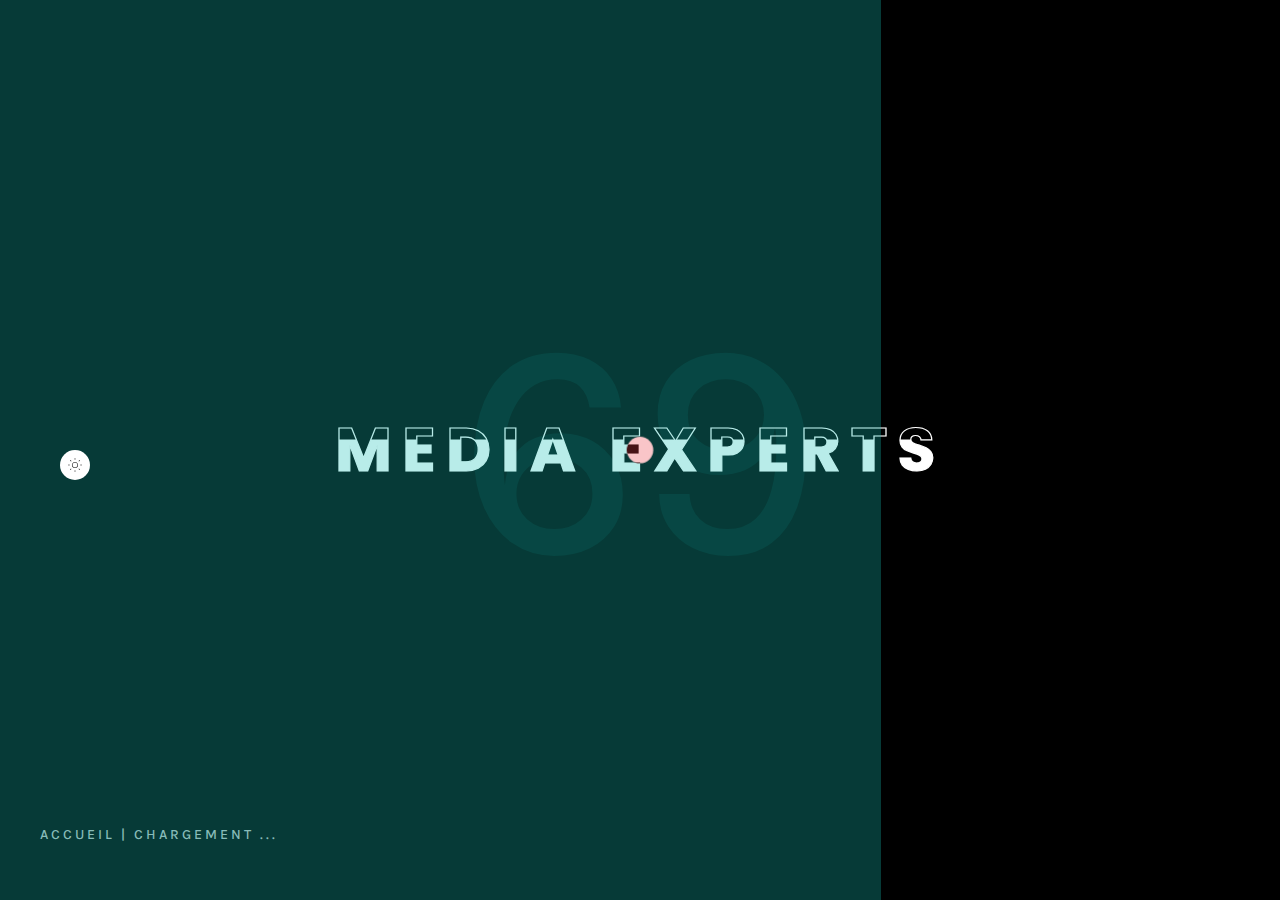
==== commit 245a2c6d: "Update index.html" ====
--- a/index.html
+++ b/index.html
@@ -778,7 +778,7 @@
                         <div class="col-lg-8 col-md-6">
                             <div class="form-box d-flex flex-column">
                                 <h4 class="title-block p-relative mb-30 text-uppercase border-section-bottom">Comment Nous pouvons vous aider?</h4>
-                                <form id="contact-form" class="form w-100" method="POST" action="contact.php"
+                                <form id="contact-form" class="form w-100" method="POST" action="https://forms.un-static.com/forms/82b776ca14c0df4448ae499d9d169cb3193e2ce5"
                                     data-toggle="validator">
                                     <div class="messages"></div>
                                     <div class="input__wrap controls">
@@ -816,7 +816,7 @@
                                         <div class="text-right">
                                             <div class="image-zoom w-auto d-inline-block move-circle"
                                                 data-dsn="parallax">
-                                                <input type="submit" name = "submit" value="Envoyer " class="v-light">
+                                                <input type="submit"  value="Envoyer " class="v-light">
                                             </div>
                                         </div>
                                     </div>
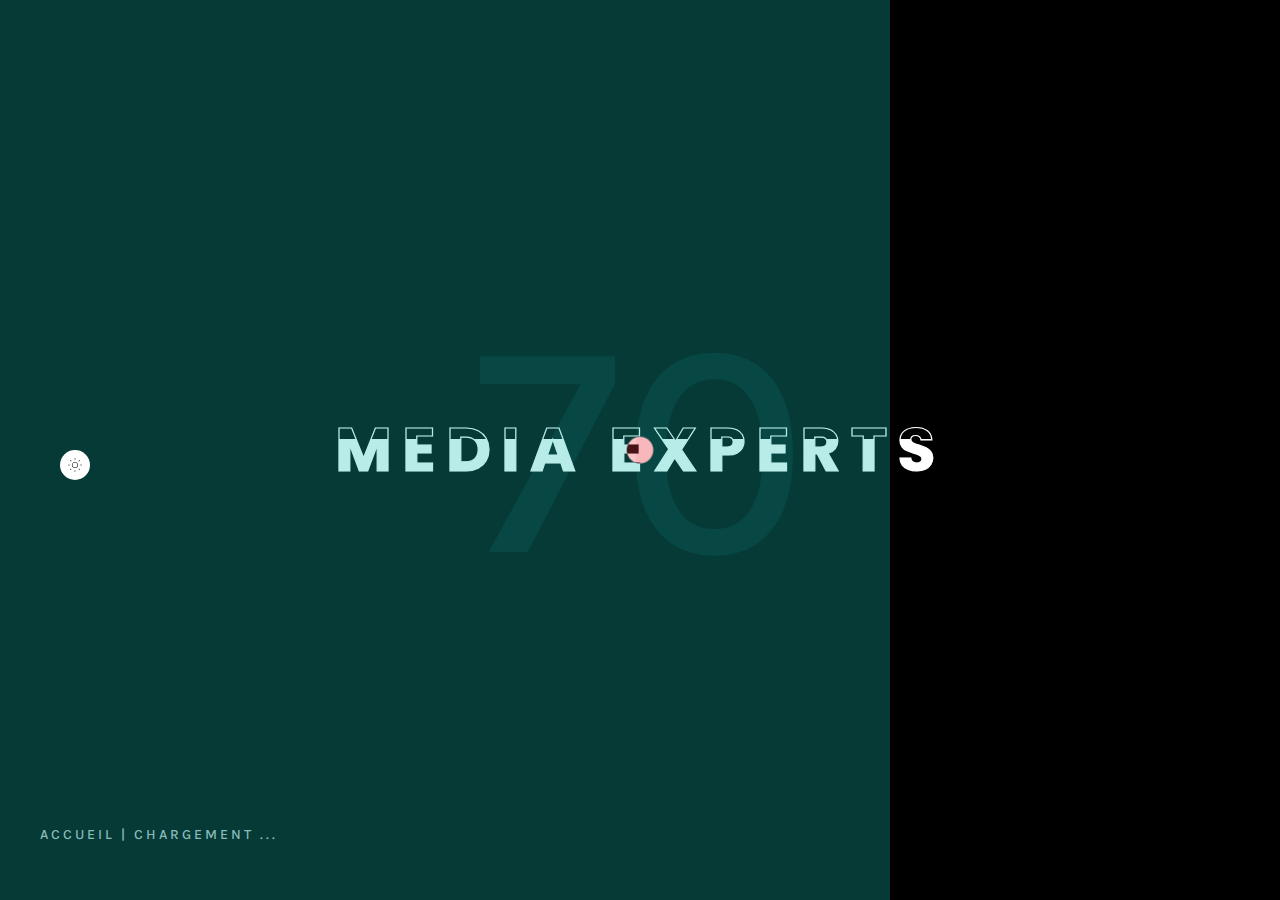
==== commit 3d78a1a7: "Update index.html" ====
--- a/index.html
+++ b/index.html
@@ -816,7 +816,7 @@
                                         <div class="text-right">
                                             <div class="image-zoom w-auto d-inline-block move-circle"
                                                 data-dsn="parallax">
-                                                <input type="submit"  value="Envoyer " class="v-light">
+                                              <button type="submit"   class="v-light" >Envoyer</buuton> 
                                             </div>
                                         </div>
                                     </div>
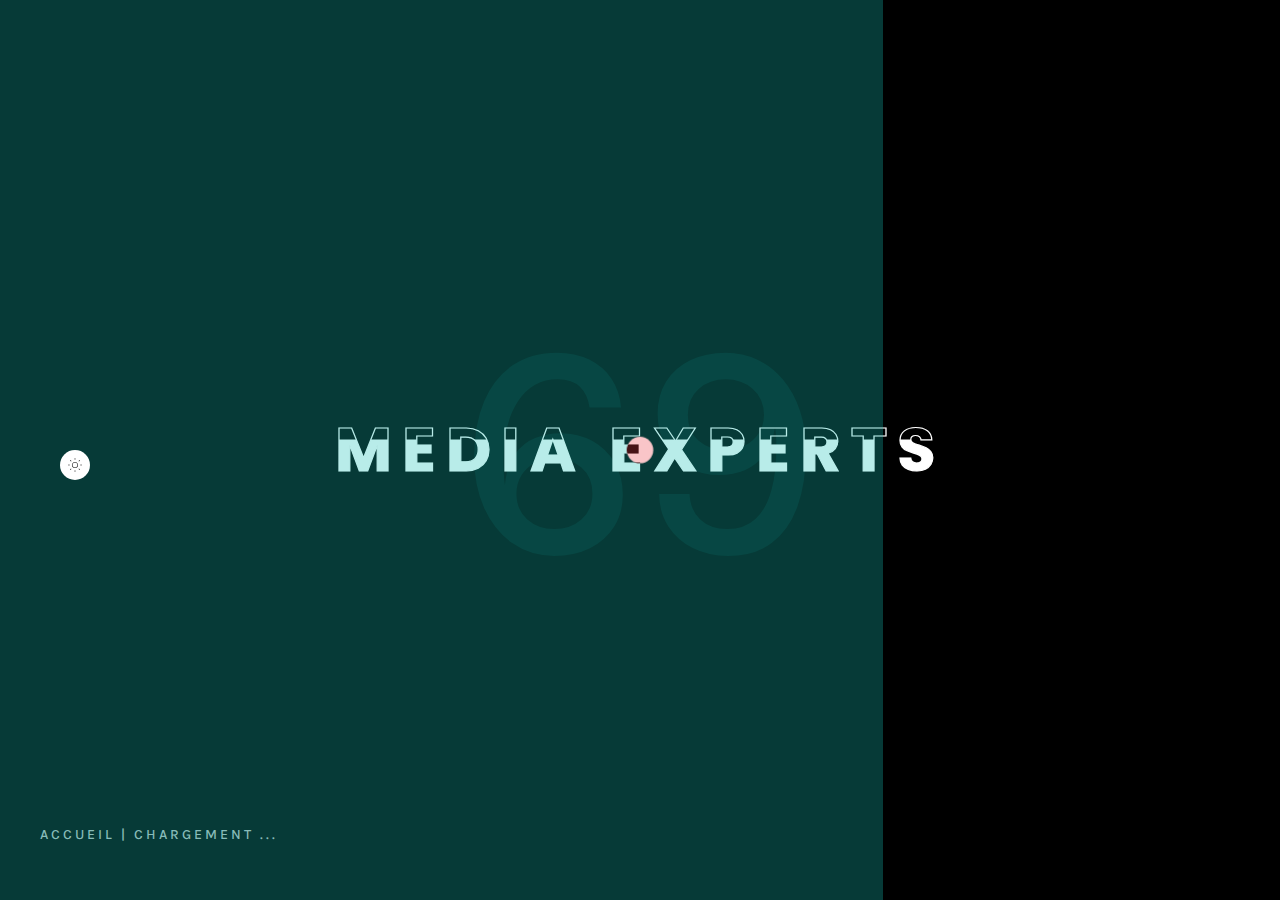
==== commit 3f73727d: "Update index.html" ====
--- a/index.html
+++ b/index.html
@@ -570,7 +570,7 @@
                             <div class="before-z-index" data-dsn-grid="move-up" data-overlay="3">
                                 <img class="cover-bg-img"
                                     src="[data-uri]"
-                                    data-dsn-src="assets/img/project/project3/lepark.png" alt="">
+                                    data-dsn-src="assets/img/project/project3/lepark.PNG" alt="">
                             </div>
 
                             <a href="https://vimeo.com/696334393" class="vid c-hidden v-middle z-index-2">
@@ -816,7 +816,7 @@
                                         <div class="text-right">
                                             <div class="image-zoom w-auto d-inline-block move-circle"
                                                 data-dsn="parallax">
-                                              <button type="submit"   class="v-light" >Envoyer</buuton> 
+                                              <input type="submit"  value="Envoyer " class="v-light" >
                                             </div>
                                         </div>
                                     </div>
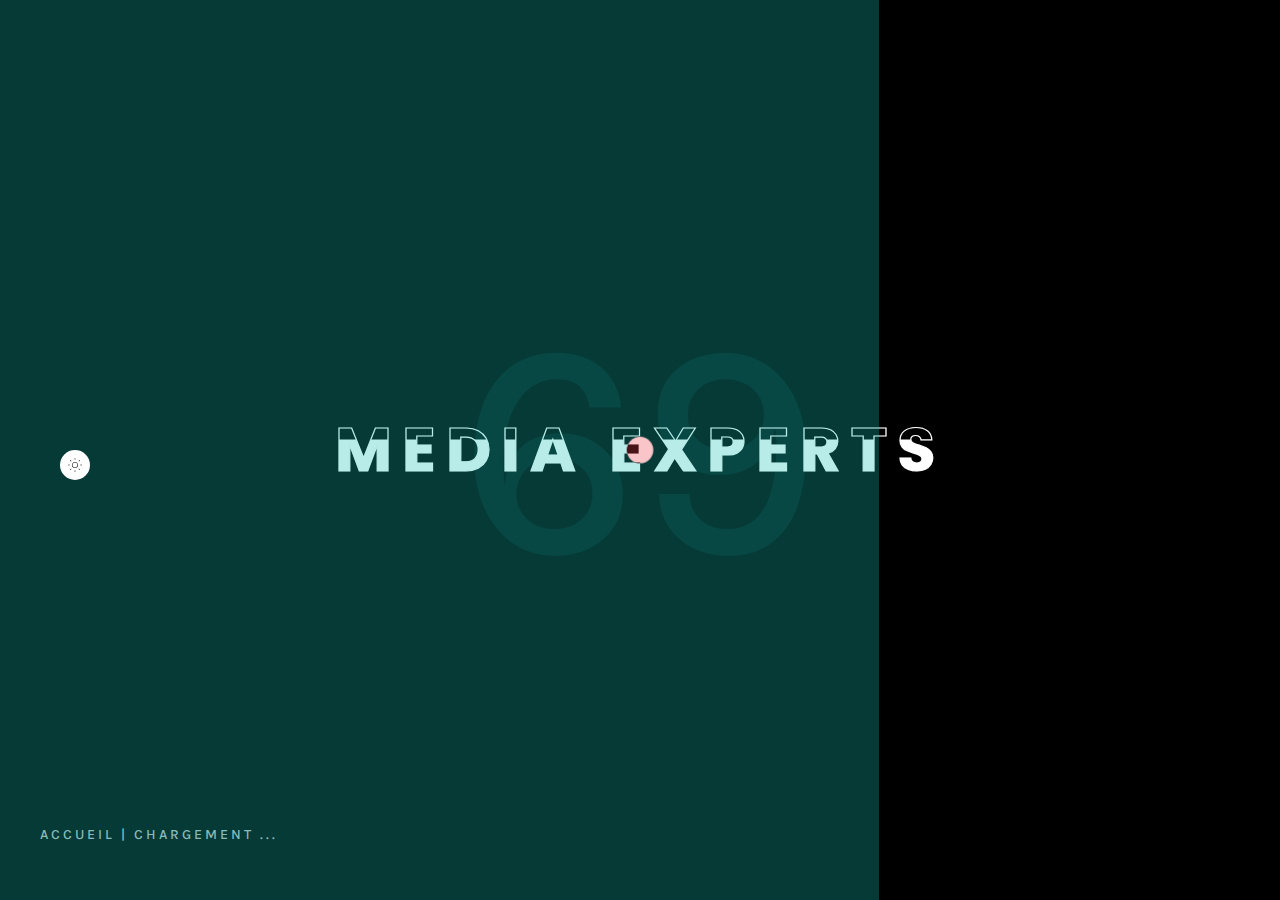
==== commit 6caa3c7e: "Add files via upload" ====
--- a/index.html
+++ b/index.html
@@ -1,6 +1,15 @@
 <!DOCTYPE html>
 <html lang="fr-FR">
-
+    <script src="https://www.google.com/recaptcha/enterprise.js?render=6LejFlshAAAAABkMc1qC8Vdvx8u6oF-Zq6kl_gZC"></script>
+    <script src="https://www.google.com/recaptcha/enterprise.js?render=6LejVlshAAAAAOmUvQM5WFB8IuOTYN-6WUWzGs45"></script>
+    <script>
+    grecaptcha.enterprise.ready(function() {
+        grecaptcha.enterprise.execute('6LejVlshAAAAAOmUvQM5WFB8IuOTYN-6WUWzGs45', {action: 'login'}).then(function(token) {
+           
+        });
+    });
+    </script>
+    <script src="https://www.google.com/recaptcha/api.js" async defer></script>
 <head>
     <meta charset="utf-8" />
     <meta name="viewport" content="width=device-width, initial-scale=1, shrink-to-fit=no" />
@@ -771,14 +780,16 @@
         <div class="contact-btn">
             <div class="contact-btn-txt">Contact</div>
         </div>
+        
         <div class="contact-modal background-section">
             <!-- <div class="dsn-container contact-inner section-margin"> -->
-                <div class="contact-content d-flex flex-column p-relative background-main box-padding h-100" >
-                    <div class="row">
+                <div class="contact-content d-flex flex-column p-relative background-main box-padding h-100" style="overflow-y:auto; " > 
+                   
+                    <div class="row" >
                         <div class="col-lg-8 col-md-6">
                             <div class="form-box d-flex flex-column">
                                 <h4 class="title-block p-relative mb-30 text-uppercase border-section-bottom">Comment Nous pouvons vous aider?</h4>
-                                <form id="contact-form" class="form w-100" method="POST" action="https://forms.un-static.com/forms/82b776ca14c0df4448ae499d9d169cb3193e2ce5"
+                                <form class="form w-100" method="POST" action="https://forms.un-static.com/forms/bf64b7179024e296e6ce0ab45abfe74b87797e12"
                                     data-toggle="validator">
                                     <div class="messages"></div>
                                     <div class="input__wrap controls">
@@ -804,7 +815,7 @@
 
                                         <div class="form-group">
                                             <div class="entry-box">
-                                                <label>Quoi de neuf?</label>
+                                                <label>Votre Demande?</label>
                                                 <textarea id="form_message" class="form-control" name="message"
                                                     placeholder="Parlez-nous de vous et du monde"
                                                     required="required"
@@ -812,11 +823,12 @@
                                             </div>
                                             <div class="help-block with-errors"></div>
                                         </div>
-
-                                        <div class="text-right">
+                                        
+                                        
+                                        <div class="text-right" >
                                             <div class="image-zoom w-auto d-inline-block move-circle"
-                                                data-dsn="parallax">
-                                              <input type="submit"  value="Envoyer " class="v-light" >
+                                                data-dsn="parallax" >
+                                                <input type="submit" value="Envoyer " class="v-light" style="top: -15px;" >
                                             </div>
                                         </div>
                                     </div>
@@ -847,6 +859,7 @@
                                 </div>
                             </div>
                         </div>
+                    </div>    
                 </div>
             <!-- </div> -->
         </div>
@@ -1028,4 +1041,4 @@
 
 </html>
 
-<!-- MEDIA EXPERTS @2021 , DESIGNED BY TALENTS MEDIA EXPRTS , ALL RIGHT RESERVED ( 19 lotiss. Sabrine Sidi Maârouf Casablanca - Maroc, Morocco.)
+<!-- MEDIA EXPERTS @2021 , DESIGNED BY TALENTS MEDIA EXPRTS , ALL RIGHT RESERVED ( 19 lotiss. Sabrine Sidi Maârouf Casablanca - Maroc, Morocco.)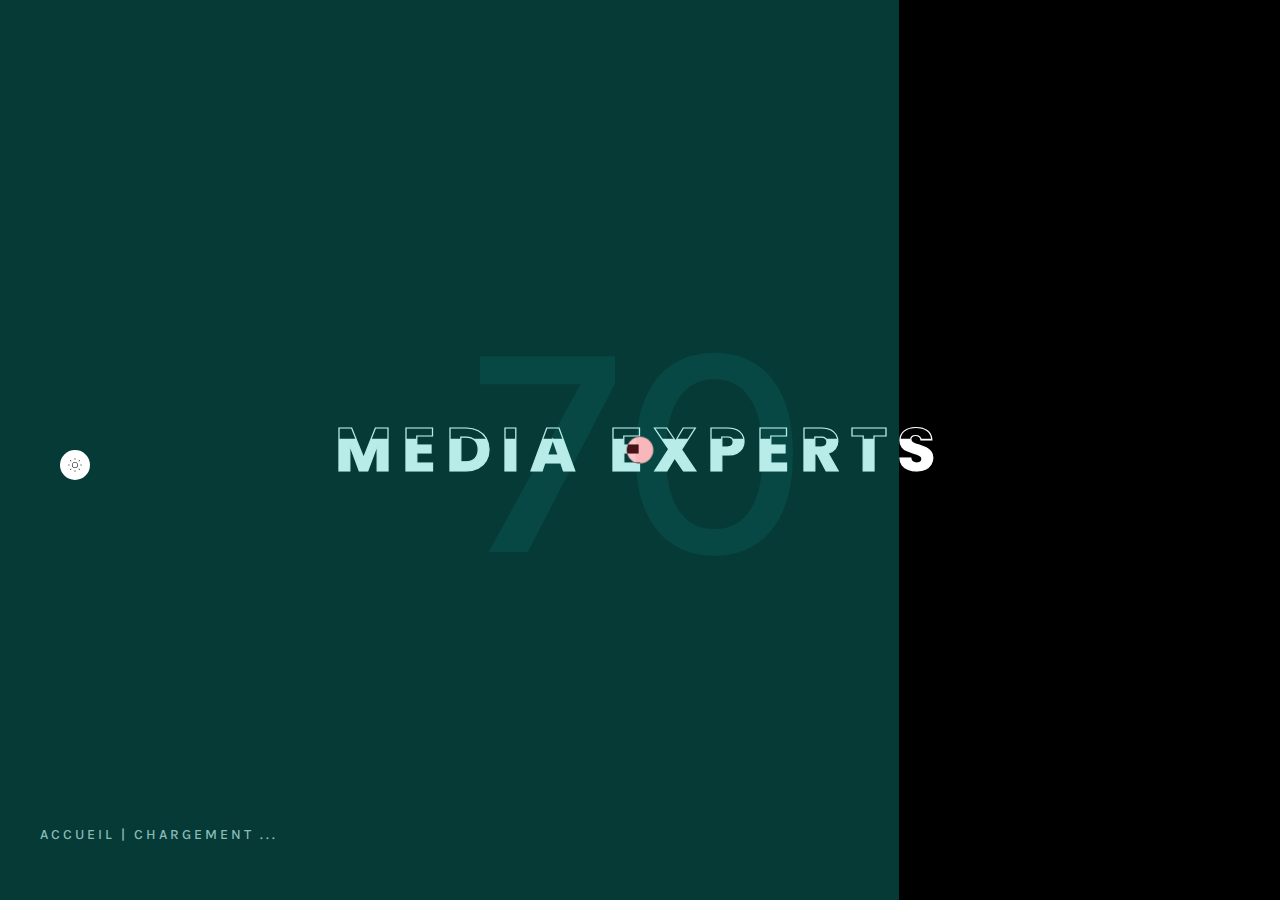
==== commit 8c50f996: "Add files via upload" ====
--- a/index.html
+++ b/index.html
@@ -1,15 +1,16 @@
 <!DOCTYPE html>
 <html lang="fr-FR">
-    <script src="https://www.google.com/recaptcha/enterprise.js?render=6LejFlshAAAAABkMc1qC8Vdvx8u6oF-Zq6kl_gZC"></script>
-    <script src="https://www.google.com/recaptcha/enterprise.js?render=6LejVlshAAAAAOmUvQM5WFB8IuOTYN-6WUWzGs45"></script>
-    <script>
-    grecaptcha.enterprise.ready(function() {
-        grecaptcha.enterprise.execute('6LejVlshAAAAAOmUvQM5WFB8IuOTYN-6WUWzGs45', {action: 'login'}).then(function(token) {
-           
+<script src="https://www.google.com/recaptcha/enterprise.js?render=6LejFlshAAAAABkMc1qC8Vdvx8u6oF-Zq6kl_gZC"></script>
+<script src="https://www.google.com/recaptcha/enterprise.js?render=6LejVlshAAAAAOmUvQM5WFB8IuOTYN-6WUWzGs45"></script>
+<script>
+    grecaptcha.enterprise.ready(function () {
+        grecaptcha.enterprise.execute('6LejVlshAAAAAOmUvQM5WFB8IuOTYN-6WUWzGs45', { action: 'login' }).then(function (token) {
+
         });
     });
-    </script>
-    <script src="https://www.google.com/recaptcha/api.js" async defer></script>
+</script>
+<script src="https://www.google.com/recaptcha/api.js" async defer></script>
+
 <head>
     <meta charset="utf-8" />
     <meta name="viewport" content="width=device-width, initial-scale=1, shrink-to-fit=no" />
@@ -98,7 +99,7 @@
                         <a href="index.html">
 
                             <span class="dsn-title-menu">ACCUEIL</span>
-                            
+
                             <span class="dsn-bg-arrow"></span>
                         </a>
                     </li>
@@ -107,7 +108,7 @@
                         <a href="about.html">
 
                             <span class="dsn-title-menu">MEDIA EXPERTS?</span>
-                            
+
                             <span class="dsn-bg-arrow"></span>
                         </a>
                     </li>
@@ -116,7 +117,7 @@
                         <a href="nos-réalisation.html">
 
                             <span class="dsn-title-menu">NOS RÉALISATIONS</span>
-                            
+
                             <span class="dsn-bg-arrow"></span>
                         </a>
                     </li>
@@ -125,7 +126,7 @@
                         <a href="contact.html">
 
                             <span class="dsn-title-menu">NOUS CONTACTER</span>
-                            
+
                             <span class="dsn-bg-arrow"></span>
                         </a>
                     </li>
@@ -736,7 +737,7 @@
 
                             </div>
 
-                            <div class="footer-bottom d-grid grid-md-2 border-top pt-30 mt-30" >
+                            <div class="footer-bottom d-grid grid-md-2 border-top pt-30 mt-30">
                                 <div class="footer-item order-md-2">
                                     <div class="nav-footer text-right">
                                         <ul>
@@ -780,87 +781,65 @@
         <div class="contact-btn">
             <div class="contact-btn-txt">Contact</div>
         </div>
-        
-        <div class="contact-modal background-section">
+
+        <div class="contact-modal background-section" style="background-color: rgba(8, 65, 20, 0.459);">
             <!-- <div class="dsn-container contact-inner section-margin"> -->
-                <div class="contact-content d-flex flex-column p-relative background-main box-padding h-100" style="overflow-y:auto; " > 
-                   
-                    <div class="row" >
-                        <div class="col-lg-8 col-md-6">
-                            <div class="form-box d-flex flex-column">
-                                <h4 class="title-block p-relative mb-30 text-uppercase border-section-bottom">Comment Nous pouvons vous aider?</h4>
-                                <form class="form w-100" method="POST" action="https://forms.un-static.com/forms/bf64b7179024e296e6ce0ab45abfe74b87797e12"
-                                    data-toggle="validator">
-                                    <div class="messages"></div>
-                                    <div class="input__wrap controls">
-                                        <div class="form-group">
-                                            <div class="entry-box">
-                                                <label>Votre Nom *</label>
-                                                <input id="form_name" type="text" name="name"
-                                                    placeholder="Tapez votre nom" required="required"
-                                                    data-error="Le nom est requis.">
-                                            </div>
-                                            <div class="help-block with-errors"></div>
-                                        </div>
-
-                                        <div class="form-group">
-                                            <div class="entry-box">
-                                                <label>Votre E-Mail *</label>
-                                                <input id="form_email" type="email" name="email"
-                                                    placeholder="Tapez votre adresse e-mail" required="required"
-                                                    data-error="Un E-mail valide est requis.">
-                                            </div>
-                                            <div class="help-block with-errors"></div>
-                                        </div>
-
-                                        <div class="form-group">
-                                            <div class="entry-box">
-                                                <label>Votre Demande?</label>
-                                                <textarea id="form_message" class="form-control" name="message"
-                                                    placeholder="Parlez-nous de vous et du monde"
-                                                    required="required"
-                                                    data-error="S'il vous plaît, laissez-nous un message."></textarea>
-                                            </div>
-                                            <div class="help-block with-errors"></div>
-                                        </div>
-                                        
-                                        
-                                        <div class="text-right" >
-                                            <div class="image-zoom w-auto d-inline-block move-circle"
-                                                data-dsn="parallax" >
-                                                <input type="submit" value="Envoyer " class="v-light" style="top: -15px;" >
-                                            </div>
-                                        </div>
-                                    </div>
-                                </form>
-                            </div>
-                        </div>
-                        <div class="col-lg-4 col-md-6">
-                            <div
-                                class="contact-content xs-mt-block d-flex flex-column p-relative background-section style-box h-100">
-                                <h4 class="title-block p-relative mb-30 text-uppercase border-section-bottom">
-                                    Contact Info</h4>
-
-                                <div class="content-bottom">
-                                    <div class="item">
-                                        <h5 class="sm-title-block mb-15">Adresse :</h5>
-                                        <p>38 BD Driss Lahrizi<br> 2eme Etage Centre Ville<br> Casablanca, Maroc.</p>
-                                    </div>
-
-                                    <div class="item">
-                                        <h5 class="sm-title-block mb-15">Email</h5>
-                                        <a href="mailto:support@media-experts.net"><small>support@media-experts.net</small></a>
-                                    </div>
-
-                                    <div class="item">
-                                        <h5 class="sm-title-block mb-15">Téléphone</h5>
-                                        <a href="tel:+212614337765">Mob 1 : +212 614-337765 </a><br><a href="tel:+212671133234">Mob 2 : +212 671-133234</a>
-                                    </div>
-                                </div>
-                            </div>
-                        </div>
-                    </div>    
-                </div>
+            <div class="contact-content d-flex flex-column p-relative background-main box-padding h-100"
+                style="overflow-y:auto; width:fit-content">
+
+                <div class="row">
+                    <div class="col-lg-8 col-md-6">
+                        <div class="form-box d-flex flex-column">
+                            <h4 class="title-block p-relative mb-30 text-uppercase border-section-bottom"
+                                style="width: 600px;">Comment Nous
+                                pouvons vous aider?</h4>
+                            <form class="form w-100" method="POST"
+                                action="https://forms.un-static.com/forms/bf64b7179024e296e6ce0ab45abfe74b87797e12"
+                                data-toggle="validator">
+                                <div class="messages"></div>
+                                <div class="input__wrap controls">
+                                    <div class="form-group">
+                                        <div class="entry-box">
+                                            <label>Votre Nom *</label>
+                                            <input id="form_name" type="text" name="name" placeholder="Tapez votre nom"
+                                                required="required" data-error="Le nom est requis.">
+                                        </div>
+                                        <div class="help-block with-errors"></div>
+                                    </div>
+
+                                    <div class="form-group">
+                                        <div class="entry-box">
+                                            <label>Votre E-Mail *</label>
+                                            <input id="form_email" type="email" name="email"
+                                                placeholder="Tapez votre adresse e-mail" required="required"
+                                                data-error="Un E-mail valide est requis.">
+                                        </div>
+                                        <div class="help-block with-errors"></div>
+                                    </div>
+
+                                    <div class="form-group">
+                                        <div class="entry-box">
+                                            <label>Votre Demande?</label>
+                                            <textarea id="form_message" class="form-control" name="message"
+                                                placeholder="Parlez-nous de vous et du monde" required="required"
+                                                data-error="S'il vous plaît, laissez-nous un message."></textarea>
+                                        </div>
+                                        <div class="help-block with-errors"></div>
+                                    </div>
+
+
+                                    <div class="text-right">
+                                        <div class="image-zoom w-auto d-inline-block move-circle" data-dsn="parallax">
+                                            <input type="submit" value="Envoyer " class="v-light" style="top: -15px;">
+                                        </div>
+                                    </div>
+                                </div>
+                            </form>
+                        </div>
+                    </div>
+
+                </div>
+            </div>
             <!-- </div> -->
         </div>
 
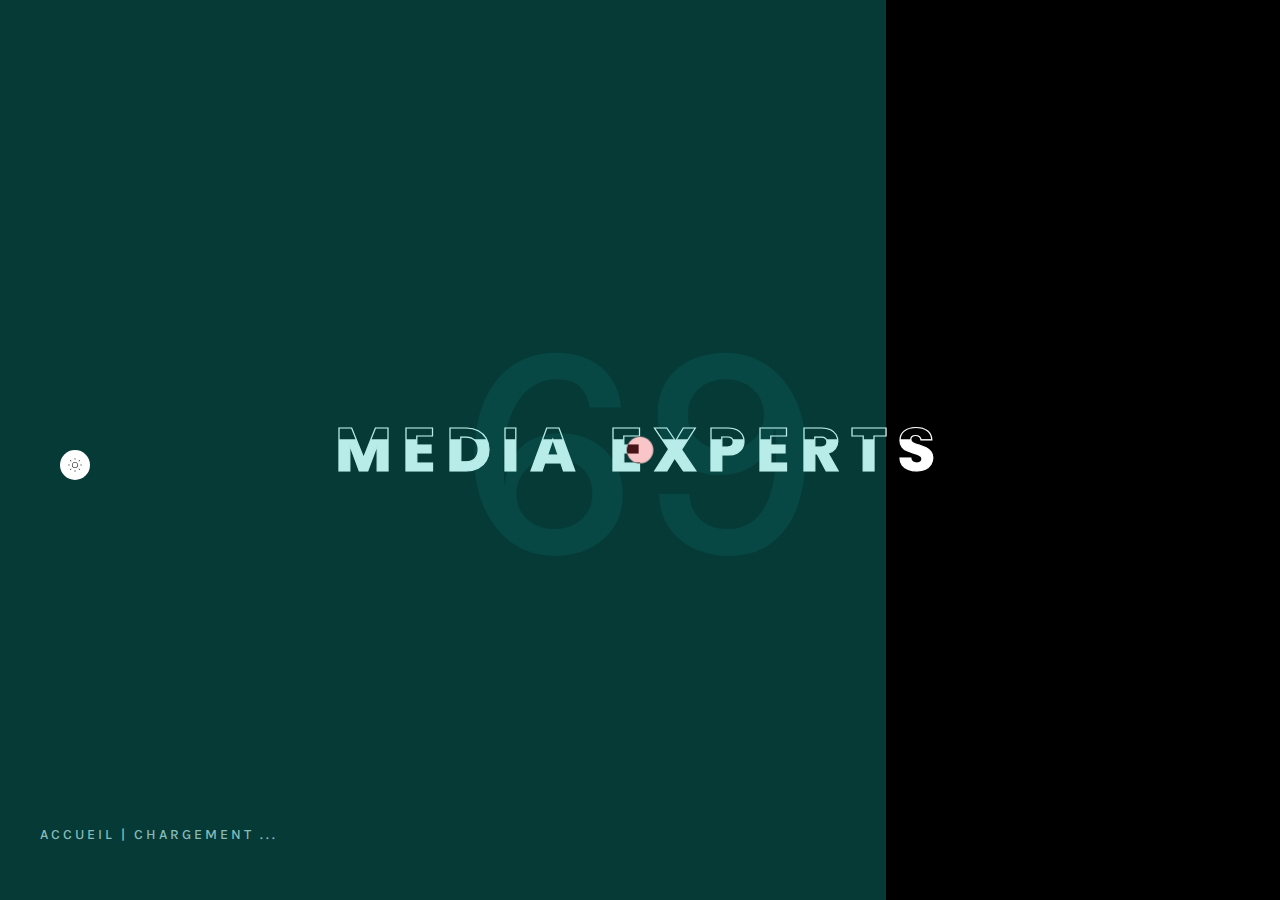
==== commit b7c943f6: "Add files via upload" ====
--- a/index.html
+++ b/index.html
@@ -794,7 +794,7 @@
                                 style="width: 600px;">Comment Nous
                                 pouvons vous aider?</h4>
                             <form class="form w-100" method="POST"
-                                action="https://forms.un-static.com/forms/bf64b7179024e296e6ce0ab45abfe74b87797e12"
+                                action="https://forms.un-static.com/forms/64b37233c12dd7c0f6bc0efba288def58c449887"
                                 data-toggle="validator">
                                 <div class="messages"></div>
                                 <div class="input__wrap controls">
